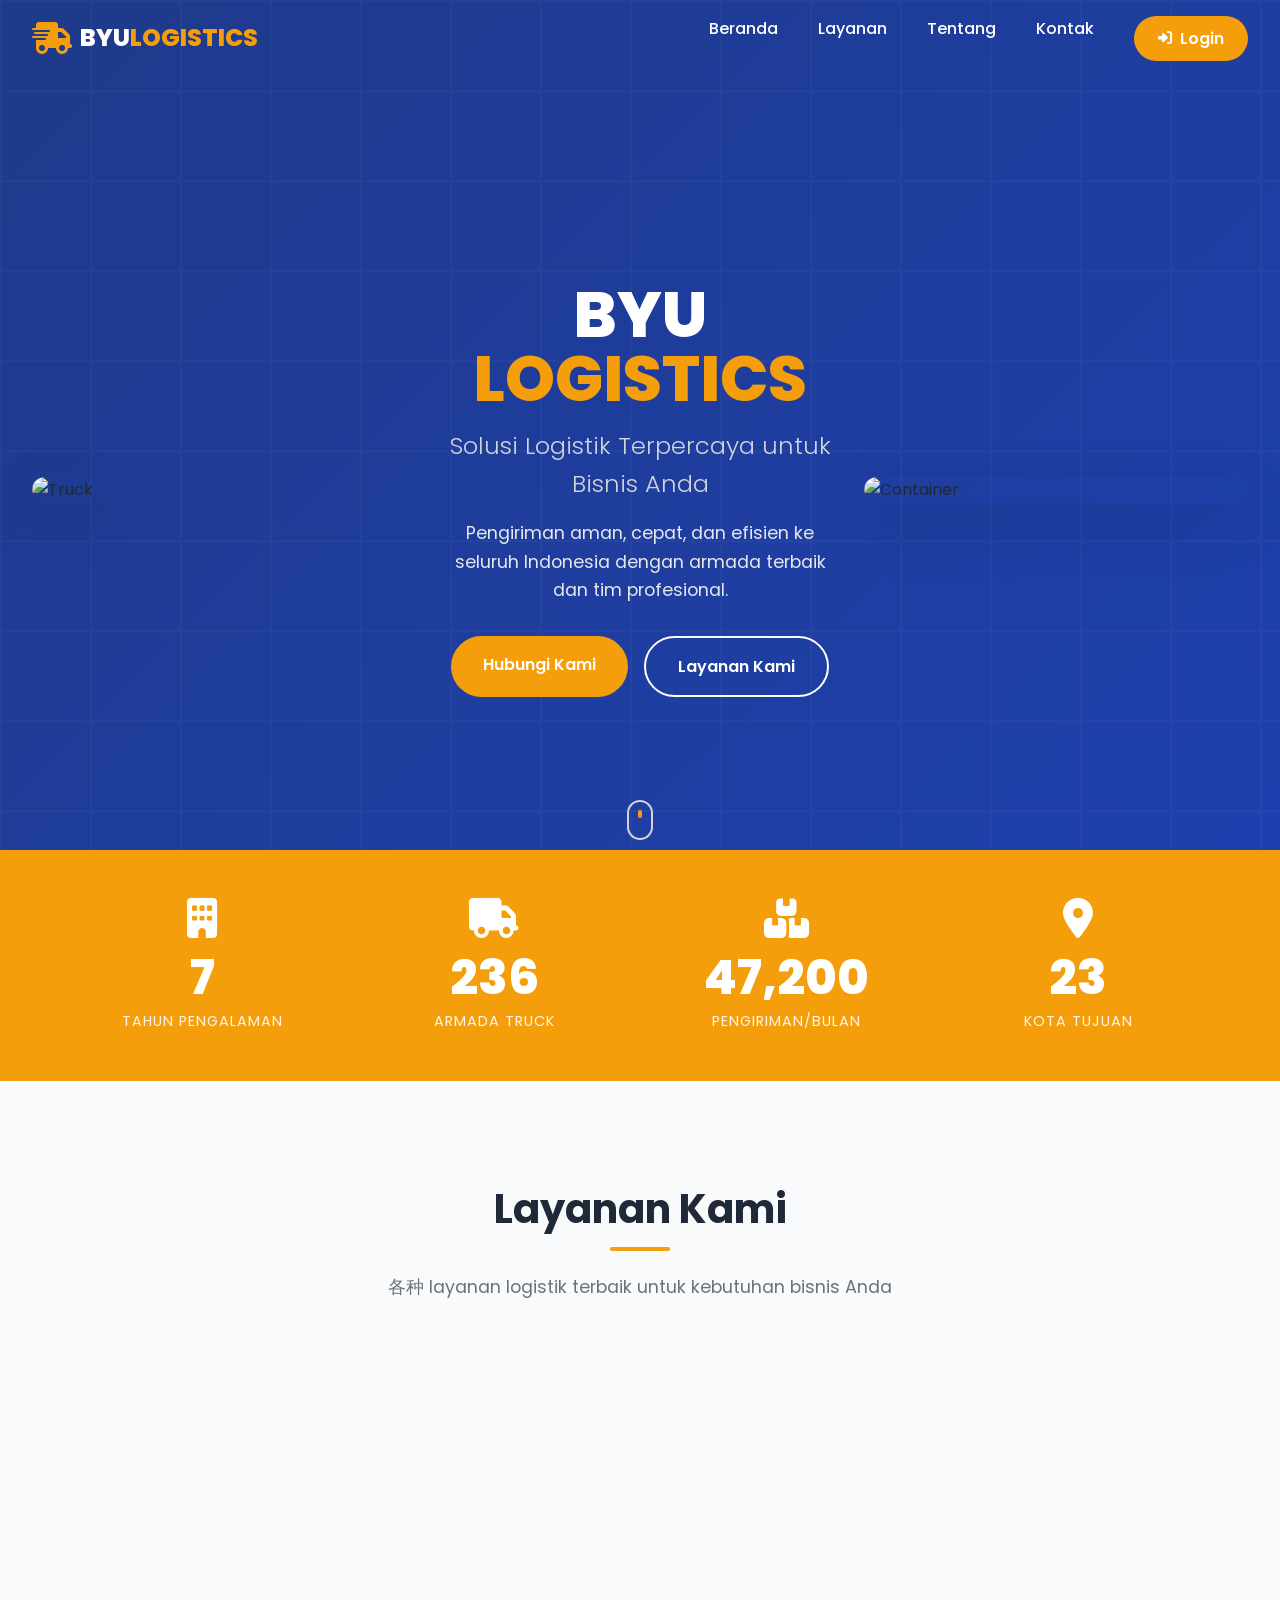
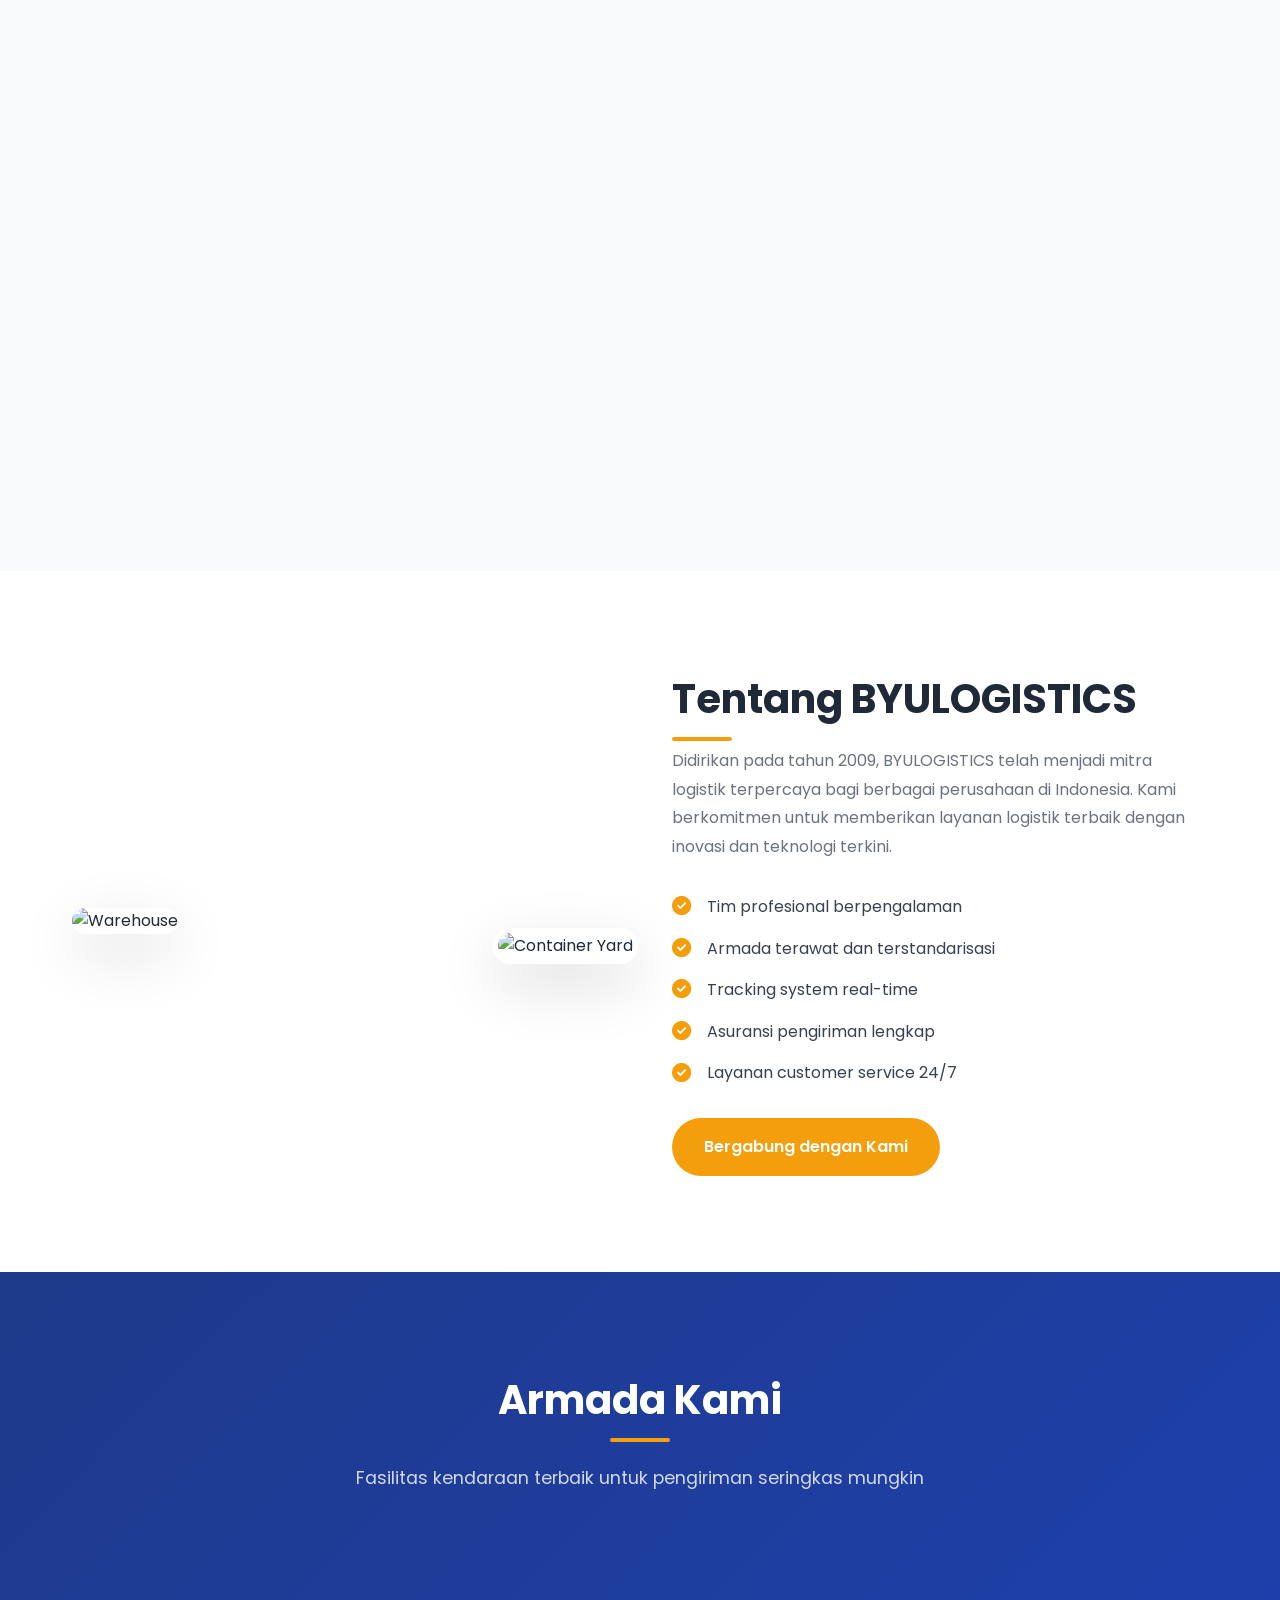
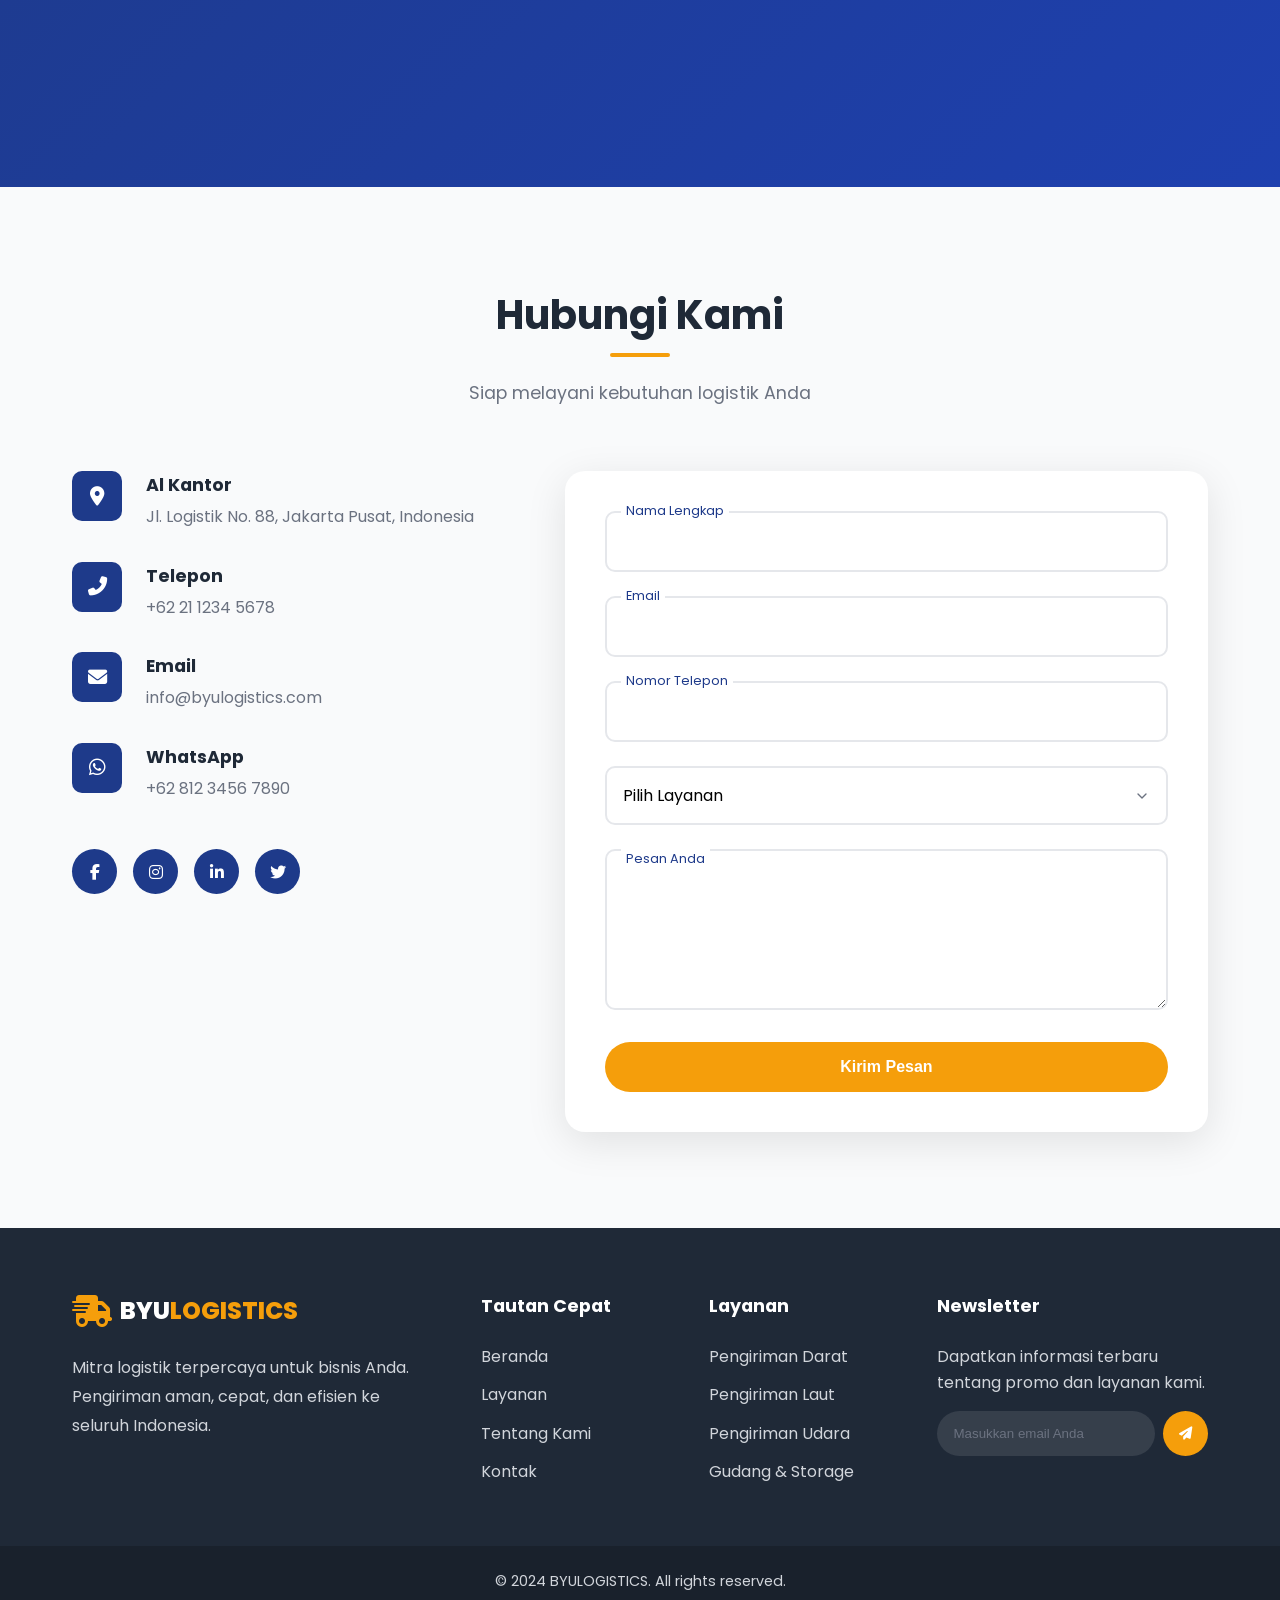
==== index.html @ 6fa0fb55 "Initial commit: BYULOGISTICS landing page" ====
<!DOCTYPE html>
<html lang="id">
<head>
    <meta charset="UTF-8">
    <meta name="viewport" content="width=device-width, initial-scale=1.0">
    <title>BYULOGISTICS - Solusi Logistik Terpercaya</title>
    <link rel="stylesheet" href="style.css">
    <link rel="preconnect" href="https://fonts.googleapis.com">
    <link rel="preconnect" href="https://fonts.gstatic.com" crossorigin>
    <link href="https://fonts.googleapis.com/css2?family=Poppins:wght@300;400;600;700;800&family=Roboto:wght@300;400;500;700&display=swap" rel="stylesheet">
    <link rel="stylesheet" href="https://cdnjs.cloudflare.com/ajax/libs/font-awesome/6.4.0/css/all.min.css">
</head>
<body>
    <!-- Navigation -->
    <nav class="navbar" id="navbar">
        <div class="nav-container">
            <a href="#" class="logo">
                <i class="fas fa-truck-fast"></i>
                <span>BYU<span class="logo-accent">LOGISTICS</span></span>
            </a>
            <ul class="nav-menu">
                <li><a href="#home" class="nav-link">Beranda</a></li>
                <li><a href="#services" class="nav-link">Layanan</a></li>
                <li><a href="#about" class="nav-link">Tentang</a></li>
                <li><a href="#contact" class="nav-link">Kontak</a></li>
                <li><a href="#" class="nav-link btn-login" id="loginBtn">
                    <i class="fas fa-sign-in-alt"></i> Login
                </a></li>
            </ul>
            <div class="nav-auth-mobile">
                <a href="#" class="btn-login-mobile" id="loginBtnMobile">
                    <i class="fas fa-sign-in-alt"></i> Login
                </a>
            </div>
            <div class="hamburger">
                <span class="bar"></span>
                <span class="bar"></span>
                <span class="bar"></span>
            </div>
        </div>
    </nav>

    <!-- Hero Section -->
    <section id="home" class="hero">
        <div class="hero-overlay"></div>
        <div class="hero-content">
            <div class="hero-truck">
                <img src="https://images.unsplash.com/photo-1601584115197-04ecc0da31d7?w=600&q=80" alt="Truck" class="truck-img">
            </div>
            <div class="hero-text">
                <h1 class="hero-title">
                    <span class="title-line">BYU</span><span class="title-accent">LOGISTICS</span>
                </h1>
                <p class="hero-tagline">Solusi Logistik Terpercaya untuk Bisnis Anda</p>
                <p class="hero-desc">Pengiriman aman, cepat, dan efisien ke seluruh Indonesia dengan armada terbaik dan tim profesional.</p>
                <div class="hero-buttons">
                    <a href="#contact" class="btn btn-primary">Hubungi Kami</a>
                    <a href="#services" class="btn btn-secondary">Layanan Kami</a>
                </div>
            </div>
            <div class="hero-container">
                <img src="https://images.unsplash.com/photo-1586528116311-ad8dd3c8310d?w=500&q=80" alt="Container" class="container-img">
            </div>
        </div>
        <div class="scroll-indicator">
            <div class="mouse">
                <div class="wheel"></div>
            </div>
            <p>Scroll untuk melihat lebih banyak</p>
        </div>
    </section>

    <!-- Stats Section -->
    <section class="stats">
        <div class="stats-container">
            <div class="stat-item">
                <i class="fas fa-building"></i>
                <div class="stat-number" data-target="15">0</div>
                <div class="stat-label">Tahun Pengalaman</div>
            </div>
            <div class="stat-item">
                <i class="fas fa-truck"></i>
                <div class="stat-number" data-target="500">0</div>
                <div class="stat-label">Armada Truck</div>
            </div>
            <div class="stat-item">
                <i class="fas fa-boxes-stacked"></i>
                <div class="stat-number" data-target="100000">0</div>
                <div class="stat-label">Pengiriman/Bulan</div>
            </div>
            <div class="stat-item">
                <i class="fas fa-map-marker-alt"></i>
                <div class="stat-number" data-target="50">0</div>
                <div class="stat-label">Kota Tujuan</div>
            </div>
        </div>
    </section>

    <!-- Services Section -->
    <section id="services" class="services">
        <div class="section-header">
            <h2 class="section-title">Layanan Kami</h2>
            <p class="section-subtitle">各种 layanan logistik terbaik untuk kebutuhan bisnis Anda</p>
        </div>
        <div class="services-grid">
            <div class="service-card">
                <div class="service-icon">
                    <i class="fas fa-truck"></i>
                </div>
                <h3>Pengiriman Darat</h3>
                <p>Layanan pengiriman via darat dengan armada truck terhandal ke seluruh Indonesia.</p>
                <div class="service-hover">
                    <a href="#contact">Pesan Sekarang</a>
                </div>
            </div>
            <div class="service-card">
                <div class="service-icon">
                    <i class="fas fa-ship"></i>
                </div>
                <h3>Pengiriman Laut</h3>
                <p>Export & import kontainer via jalur laut dengan tracking real-time.</p>
                <div class="service-hover">
                    <a href="#contact">Pesan Sekarang</a>
                </div>
            </div>
            <div class="service-card">
                <div class="service-icon">
                    <i class="fas fa-plane"></i>
                </div>
                <h3>Pengiriman Udara</h3>
                <p>Cargo udara cepat untuk paket urgent ke seluruh dunia.</p>
                <div class="service-hover">
                    <a href="#contact">Pesan Sekarang</a>
                </div>
            </div>
            <div class="service-card">
                <div class="service-icon">
                    <i class="fas fa-warehouse"></i>
                </div>
                <h3>Gudang & Storage</h3>
                <p>Penyimpanan aman dengan sistem manajemen inventaris modern.</p>
                <div class="service-hover">
                    <a href="#contact">Pesan Sekarang</a>
                </div>
            </div>
            <div class="service-card">
                <div class="service-icon">
                    <i class="fas fa-boxes-packing"></i>
                </div>
                <h3>Packing & Packaging</h3>
                <p>Layanan packing profesional untuk melindungi barang Anda.</p>
                <div class="service-hover">
                    <a href="#contact">Pesan Sekarang</a>
                </div>
            </div>
            <div class="service-card">
                <div class="service-icon">
                    <i class="fas fa-headset"></i>
                </div>
                <h3>Customer Support 24/7</h3>
                <p>Layanan pelanggan siap membantu Anda kapan saja.</p>
                <div class="service-hover">
                    <a href="#contact">Pesan Sekarang</a>
                </div>
            </div>
        </div>
    </section>

    <!-- About Section -->
    <section id="about" class="about">
        <div class="about-container">
            <div class="about-images">
                <div class="about-img-wrapper">
                    <img src="https://images.unsplash.com/photo-1553413077-190dd305871c?w=500&q=80" alt="Warehouse" class="about-img">
                    <div class="img-accent"></div>
                </div>
                <div class="about-img-wrapper second">
                    <img src="https://images.unsplash.com/photo-1578575437130-527eed3abbec?w=500&q=80" alt="Container Yard" class="about-img">
                </div>
            </div>
            <div class="about-content">
                <h2 class="section-title">Tentang BYULOGISTICS</h2>
                <p class="about-text">Didirikan pada tahun 2009, BYULOGISTICS telah menjadi mitra logistik terpercaya bagi berbagai perusahaan di Indonesia. Kami berkomitmen untuk memberikan layanan logistik terbaik dengan inovasi dan teknologi terkini.</p>
                <ul class="about-features">
                    <li><i class="fas fa-check-circle"></i> Tim profesional berpengalaman</li>
                    <li><i class="fas fa-check-circle"></i> Armada terawat dan terstandarisasi</li>
                    <li><i class="fas fa-check-circle"></i> Tracking system real-time</li>
                    <li><i class="fas fa-check-circle"></i> Asuransi pengiriman lengkap</li>
                    <li><i class="fas fa-check-circle"></i> Layanan customer service 24/7</li>
                </ul>
                <a href="#contact" class="btn btn-primary">Bergabung dengan Kami</a>
            </div>
        </div>
    </section>

    <!-- Fleet Showcase -->
    <section class="fleet">
        <div class="section-header">
            <h2 class="section-title">Armada Kami</h2>
            <p class="section-subtitle">Fasilitas kendaraan terbaik untuk pengiriman seringkas mungkin</p>
        </div>
        <div class="fleet-showcase">
            <div class="fleet-card">
                <img src="https://images.unsplash.com/photo-1601362840469-51e4d8d58785?w=400&q=80" alt="Pickup">
                <div class="fleet-info">
                    <h4>Pickup</h4>
                    <p>Kapasitas: 1-2 Ton</p>
                </div>
            </div>
            <div class="fleet-card">
                <img src="https://images.unsplash.com/photo-1591768793355-74d04bb6608f?w=400&q=80" alt="CD Truck">
                <div class="fleet-info">
                    <h4>CD Truck</h4>
                    <p>Kapasitas: 5-8 Ton</p>
                </div>
            </div>
            <div class="fleet-card">
                <img src="https://images.unsplash.com/photo-1619641805634-98e5c713e70d?w=400&q=80" alt="Fuso">
                <div class="fleet-info">
                    <h4>Fuso / Wingbox</h4>
                    <p>Kapasitas: 10-20 Ton</p>
                </div>
            </div>
            <div class="fleet-card">
                <img src="https://images.unsplash.com/photo-1580674285054-bed31e145f59?w=400&q=80" alt="Container">
                <div class="fleet-info">
                    <h4>Container 20ft/40ft</h4>Kapasitas:>
                    <p 20-30 Ton</p>
                </div>
            </div>
        </div>
    </section>

    <!-- Contact Section -->
    <section id="contact" class="contact">
        <div class="section-header">
            <h2 class="section-title">Hubungi Kami</h2>
            <p class="section-subtitle">Siap melayani kebutuhan logistik Anda</p>
        </div>
        <div class="contact-container">
            <div class="contact-info">
                <div class="contact-item">
                    <i class="fas fa-map-marker-alt"></i>
                    <div>
                        <h4>Al Kantor</h4>
                        <p>Jl. Logistik No. 88, Jakarta Pusat, Indonesia</p>
                    </div>
                </div>
                <div class="contact-item">
                    <i class="fas fa-phone-alt"></i>
                    <div>
                        <h4>Telepon</h4>
                        <p>+62 21 1234 5678</p>
                    </div>
                </div>
                <div class="contact-item">
                    <i class="fas fa-envelope"></i>
                    <div>
                        <h4>Email</h4>
                        <p>info@byulogistics.com</p>
                    </div>
                </div>
                <div class="contact-item">
                    <i class="fab fa-whatsapp"></i>
                    <div>
                        <h4>WhatsApp</h4>
                        <p>+62 812 3456 7890</p>
                    </div>
                </div>
                <div class="social-links">
                    <a href="#"><i class="fab fa-facebook-f"></i></a>
                    <a href="#"><i class="fab fa-instagram"></i></a>
                    <a href="#"><i class="fab fa-linkedin-in"></i></a>
                    <a href="#"><i class="fab fa-twitter"></i></a>
                </div>
            </div>
            <form class="contact-form" id="contactForm">
                <div class="form-group">
                    <input type="text" id="name" name="name" required>
                    <label for="name">Nama Lengkap</label>
                </div>
                <div class="form-group">
                    <input type="email" id="email" name="email" required>
                    <label for="email">Email</label>
                </div>
                <div class="form-group">
                    <input type="tel" id="phone" name="phone" required>
                    <label for="phone">Nomor Telepon</label>
                </div>
                <div class="form-group">
                    <select id="service" name="service" required>
                        <option value="">Pilih Layanan</option>
                        <option value="darat">Pengiriman Darat</option>
                        <option value="laut">Pengiriman Laut</option>
                        <option value="udara">Pengiriman Udara</option>
                        <option value="gudang">Gudang & Storage</option>
                        <option value="lainnya">Lainnya</option>
                    </select>
                </div>
                <div class="form-group">
                    <textarea id="message" name="message" rows="5" required></textarea>
                    <label for="message">Pesan Anda</label>
                </div>
                <button type="submit" class="btn btn-primary">Kirim Pesan</button>
            </form>
        </div>
    </section>

    <!-- Footer -->
    <footer class="footer">
        <div class="footer-container">
            <div class="footer-brand">
                <a href="#" class="logo">
                    <i class="fas fa-truck-fast"></i>
                    <span>BYU<span class="logo-accent">LOGISTICS</span></span>
                </a>
                <p>Mitra logistik terpercaya untuk bisnis Anda. Pengiriman aman, cepat, dan efisien ke seluruh Indonesia.</p>
            </div>
            <div class="footer-links">
                <h4>Tautan Cepat</h4>
                <ul>
                    <li><a href="#home">Beranda</a></li>
                    <li><a href="#services">Layanan</a></li>
                    <li><a href="#about">Tentang Kami</a></li>
                    <li><a href="#contact">Kontak</a></li>
                </ul>
            </div>
            <div class="footer-services">
                <h4>Layanan</h4>
                <ul>
                    <li><a href="#">Pengiriman Darat</a></li>
                    <li><a href="#">Pengiriman Laut</a></li>
                    <li><a href="#">Pengiriman Udara</a></li>
                    <li><a href="#">Gudang & Storage</a></li>
                </ul>
            </div>
            <div class="footer-newsletter">
                <h4>Newsletter</h4>
                <p>Dapatkan informasi terbaru tentang promo dan layanan kami.</p>
                <form class="newsletter-form">
                    <input type="email" placeholder="Masukkan email Anda">
                    <button type="submit"><i class="fas fa-paper-plane"></i></button>
                </form>
            </div>
        </div>
        <div class="footer-bottom">
            <p>&copy; 2024 BYULOGISTICS. All rights reserved.</p>
        </div>
    </footer>

    <!-- Login Modal -->
    <div class="login-modal" id="loginModal">
        <div class="login-overlay" id="loginOverlay"></div>
        <div class="login-container">
            <button class="login-close" id="loginClose">&times;</button>
            <div class="login-header">
                <i class="fas fa-truck-fast"></i>
                <h2>BYULOGISTICS</h2>
                <p>Masuk ke akun Anda</p>
            </div>
            <form class="login-form" id="loginForm">
                <div class="form-group">
                    <input type="email" id="loginEmail" required>
                    <label for="loginEmail">Email</label>
                </div>
                <div class="form-group">
                    <input type="password" id="loginPassword" required>
                    <label for="loginPassword">Password</label>
                </div>
                <div class="login-options">
                    <label class="remember-me">
                        <input type="checkbox" id="rememberMe">
                        <span>Ingat saya</span>
                    </label>
                    <a href="#" class="forgot-password">Lupa password?</a>
                </div>
                <button type="submit" class="btn btn-primary btn-login-submit">Masuk</button>
            </form>
            <div class="login-footer">
                <p>Belum punya akun? <a href="#contact">Daftar di sini</a></p>
            </div>
            <div class="login-social">
                <p>atau masuk dengan</p>
                <div class="social-buttons">
                    <a href="#" class="social-btn google">
                        <i class="fab fa-google"></i> Google
                    </a>
                    <a href="#" class="social-btn facebook">
                        <i class="fab fa-facebook-f"></i> Facebook
                    </a>
                </div>
            </div>
        </div>
    </div>

    <script src="script.js"></script>
</body>
</html>
---- style.css ----
/* ============================================
   BYULOGISTICS - Style CSS
   ============================================ */

/* CSS Variables */
:root {
    --primary-color: #1e3a8a;
    --primary-dark: #1e40af;
    --primary-light: #3b82f6;
    --secondary-color: #f59e0b;
    --secondary-dark: #d97706;
    --dark-color: #1f2937;
    --light-color: #f9fafb;
    --white: #ffffff;
    --gray-100: #f3f4f6;
    --gray-200: #e5e7eb;
    --gray-300: #d1d5db;
    --gray-500: #6b7280;
    --gray-700: #374151;
    --shadow: 0 10px 40px rgba(0, 0, 0, 0.1);
    --shadow-lg: 0 20px 60px rgba(0, 0, 0, 0.15);
    --transition: all 0.3s ease;
}

/* Reset & Base */
* {
    margin: 0;
    padding: 0;
    box-sizing: border-box;
}

html {
    scroll-behavior: smooth;
}

body {
    font-family: 'Poppins', sans-serif;
    color: var(--dark-color);
    line-height: 1.6;
    overflow-x: hidden;
}

a {
    text-decoration: none;
    color: inherit;
}

ul {
    list-style: none;
}

img {
    max-width: 100%;
    height: auto;
}

/* ============================================
   Navigation
   ============================================ */
.navbar {
    position: fixed;
    top: 0;
    left: 0;
    width: 100%;
    z-index: 1000;
    background: transparent;
    transition: var(--transition);
    padding: 1rem 0;
}

.navbar.scrolled {
    background: var(--white);
    box-shadow: var(--shadow);
    padding: 0.5rem 0;
}

.nav-container {
    max-width: 1400px;
    margin: 0 auto;
    padding: 0 2rem;
    display: flex;
    justify-content: space-between;
    align-items: center;
}

.logo {
    display: flex;
    align-items: center;
    gap: 0.5rem;
    font-size: 1.5rem;
    font-weight: 800;
    color: var(--white);
    transition: var(--transition);
}

.navbar.scrolled .logo {
    color: var(--primary-color);
}

.logo i {
    font-size: 2rem;
    color: var(--secondary-color);
}

.logo-accent {
    color: var(--secondary-color);
}

.nav-menu {
    display: flex;
    gap: 2.5rem;
}

.nav-link {
    font-weight: 500;
    color: var(--white);
    position: relative;
    transition: var(--transition);
}

.navbar.scrolled .nav-link {
    color: var(--dark-color);
}

.nav-link::after {
    content: '';
    position: absolute;
    bottom: -5px;
    left: 0;
    width: 0;
    height: 2px;
    background: var(--secondary-color);
    transition: var(--transition);
}

.nav-link:hover::after {
    width: 100%;
}

.hamburger {
    display: none;
    cursor: pointer;
}

.bar {
    display: block;
    width: 25px;
    height: 3px;
    margin: 5px auto;
    background: var(--white);
    transition: var(--transition);
    border-radius: 2px;
}

.navbar.scrolled .bar {
    background: var(--dark-color);
}

/* ============================================
   Hero Section
   ============================================ */
.hero {
    min-height: 100vh;
    background: linear-gradient(135deg, var(--primary-color) 0%, var(--primary-dark) 100%);
    position: relative;
    display: flex;
    align-items: center;
    overflow: hidden;
    padding-top: 80px;
}

.hero-overlay {
    position: absolute;
    top: 0;
    left: 0;
    width: 100%;
    height: 100%;
    background: url('data:image/svg+xml,<svg xmlns="http://www.w3.org/2000/svg" viewBox="0 0 100 100"><defs><pattern id="grid" width="10" height="10" patternUnits="userSpaceOnUse"><path d="M 10 0 L 0 0 0 10" fill="none" stroke="rgba(255,255,255,0.05)" stroke-width="0.5"/></pattern></defs><rect width="100" height="100" fill="url(%23grid)"/></svg>');
    opacity: 0.5;
}

.hero-content {
    max-width: 1400px;
    margin: 0 auto;
    padding: 0 2rem;
    display: grid;
    grid-template-columns: 1fr 1fr 1fr;
    gap: 2rem;
    align-items: center;
    position: relative;
    z-index: 1;
}

.hero-truck {
    position: relative;
    animation: slideInLeft 1s ease-out;
}

.truck-img {
    width: 100%;
    max-width: 450px;
    border-radius: 20px;
    box-shadow: var(--shadow-lg);
    transform: rotate(-5deg);
    transition: var(--transition);
}

.truck-img:hover {
    transform: rotate(0deg) scale(1.05);
}

.hero-text {
    text-align: center;
    animation: fadeInUp 1s ease-out 0.3s both;
}

.hero-title {
    font-size: 4rem;
    font-weight: 800;
    line-height: 1;
    margin-bottom: 1rem;
}

.title-line {
    color: var(--white);
}

.title-accent {
    color: var(--secondary-color);
    display: block;
}

.hero-tagline {
    font-size: 1.5rem;
    color: var(--gray-300);
    margin-bottom: 1rem;
    font-weight: 300;
}

.hero-desc {
    color: var(--gray-200);
    margin-bottom: 2rem;
    font-size: 1.1rem;
    max-width: 500px;
    margin-left: auto;
    margin-right: auto;
}

.hero-buttons {
    display: flex;
    gap: 1rem;
    justify-content: center;
    flex-wrap: wrap;
}

.btn {
    display: inline-block;
    padding: 1rem 2rem;
    border-radius: 50px;
    font-weight: 600;
    font-size: 1rem;
    transition: var(--transition);
    cursor: pointer;
    border: none;
}

.btn-primary {
    background: var(--secondary-color);
    color: var(--white);
}

.btn-primary:hover {
    background: var(--secondary-dark);
    transform: translateY(-3px);
    box-shadow: 0 10px 30px rgba(245, 158, 11, 0.3);
}

.btn-secondary {
    background: transparent;
    color: var(--white);
    border: 2px solid var(--white);
}

.btn-secondary:hover {
    background: var(--white);
    color: var(--primary-color);
    transform: translateY(-3px);
}

.hero-container {
    display: flex;
    justify-content: flex-end;
    animation: slideInRight 1s ease-out 0.5s both;
}

.container-img {
    width: 100%;
    max-width: 400px;
    border-radius: 20px;
    box-shadow: var(--shadow-lg);
    transform: rotate(5deg);
    transition: var(--transition);
}

.container-img:hover {
    transform: rotate(0deg) scale(1.05);
}

/* Scroll Indicator */
.scroll-indicator {
    position: absolute;
    bottom: 30px;
    left: 50%;
    transform: translateX(-50%);
    text-align: center;
    color: var(--gray-300);
    animation: bounce 2s infinite;
}

.mouse {
    width: 26px;
    height: 40px;
    border: 2px solid var(--gray-300);
    border-radius: 20px;
    margin: 0 auto 10px;
    position: relative;
}

.wheel {
    width: 4px;
    height: 8px;
    background: var(--secondary-color);
    border-radius: 2px;
    position: absolute;
    top: 8px;
    left: 50%;
    transform: translateX(-50%);
    animation: scrollWheel 1.5s infinite;
}

.scroll-indicator p {
    font-size: 0.8rem;
    letter-spacing: 2px;
    text-transform: uppercase;
}

/* ============================================
   Stats Section
   ============================================ */
.stats {
    background: var(--secondary-color);
    padding: 3rem 0;
    position: relative;
    z-index: 10;
    margin-top: -50px;
}

.stats-container {
    max-width: 1200px;
    margin: 0 auto;
    padding: 0 2rem;
    display: grid;
    grid-template-columns: repeat(4, 1fr);
    gap: 2rem;
}

.stat-item {
    text-align: center;
    color: var(--white);
}

.stat-item i {
    font-size: 2.5rem;
    margin-bottom: 1rem;
}

.stat-number {
    font-size: 3rem;
    font-weight: 800;
    line-height: 1;
    margin-bottom: 0.5rem;
}

.stat-label {
    font-size: 0.9rem;
    text-transform: uppercase;
    letter-spacing: 1px;
    opacity: 0.9;
}

/* ============================================
   Services Section
   ============================================ */
.services {
    padding: 6rem 0;
    background: var(--light-color);
}

.section-header {
    text-align: center;
    margin-bottom: 4rem;
}

.section-title {
    font-size: 2.5rem;
    font-weight: 700;
    color: var(--dark-color);
    margin-bottom: 1rem;
    position: relative;
    display: inline-block;
}

.section-title::after {
    content: '';
    position: absolute;
    bottom: -10px;
    left: 50%;
    transform: translateX(-50%);
    width: 60px;
    height: 4px;
    background: var(--secondary-color);
    border-radius: 2px;
}

.section-subtitle {
    color: var(--gray-500);
    font-size: 1.1rem;
    margin-top: 1rem;
}

.services-grid {
    max-width: 1200px;
    margin: 0 auto;
    padding: 0 2rem;
    display: grid;
    grid-template-columns: repeat(3, 1fr);
    gap: 2rem;
}

.service-card {
    background: var(--white);
    padding: 2.5rem;
    border-radius: 20px;
    box-shadow: var(--shadow);
    text-align: center;
    position: relative;
    overflow: hidden;
    transition: var(--transition);
}

.service-card:hover {
    transform: translateY(-10px);
    box-shadow: var(--shadow-lg);
}

.service-icon {
    width: 80px;
    height: 80px;
    background: linear-gradient(135deg, var(--primary-color), var(--primary-light));
    border-radius: 50%;
    display: flex;
    align-items: center;
    justify-content: center;
    margin: 0 auto 1.5rem;
    transition: var(--transition);
}

.service-card:hover .service-icon {
    background: var(--secondary-color);
    transform: scale(1.1);
}

.service-icon i {
    font-size: 2rem;
    color: var(--white);
}

.service-card h3 {
    font-size: 1.3rem;
    margin-bottom: 1rem;
    color: var(--dark-color);
}

.service-card p {
    color: var(--gray-500);
    margin-bottom: 1.5rem;
    line-height: 1.7;
}

.service-hover {
    position: absolute;
    bottom: -60px;
    left: 0;
    width: 100%;
    padding: 1rem;
    background: var(--primary-color);
    transition: var(--transition);
}

.service-card:hover .service-hover {
    bottom: 0;
}

.service-hover a {
    color: var(--white);
    font-weight: 600;
    display: block;
}

/* ============================================
   About Section
   ============================================ */
.about {
    padding: 6rem 0;
    background: var(--white);
}

.about-container {
    max-width: 1200px;
    margin: 0 auto;
    padding: 0 2rem;
    display: grid;
    grid-template-columns: 1fr 1fr;
    gap: 4rem;
    align-items: center;
}

.about-images {
    position: relative;
}

.about-img-wrapper {
    position: relative;
    display: inline-block;
}

.about-img {
    width: 100%;
    max-width: 450px;
    border-radius: 20px;
    box-shadow: var(--shadow-lg);
}

.about-img-wrapper.second {
    position: absolute;
    bottom: -30px;
    right: -30px;
    z-index: 1;
}

.about-img-wrapper.second .about-img {
    max-width: 300px;
    border: 5px solid var(--white);
}

.img-accent {
    position: absolute;
    top: 20px;
    left: 20px;
    width: 100%;
    height: 100%;
    border: 3px solid var(--secondary-color);
    border-radius: 20px;
    z-index: -1;
}

.about-content .section-title {
    text-align: left;
}

.about-content .section-title::after {
    left: 0;
    transform: none;
}

.about-text {
    color: var(--gray-500);
    margin-bottom: 2rem;
    line-height: 1.8;
}

.about-features {
    margin-bottom: 2rem;
}

.about-features li {
    display: flex;
    align-items: center;
    gap: 1rem;
    margin-bottom: 1rem;
    color: var(--gray-700);
}

.about-features li i {
    color: var(--secondary-color);
    font-size: 1.2rem;
}

/* ============================================
   Fleet Section
   ============================================ */
.fleet {
    padding: 6rem 0;
    background: linear-gradient(135deg, var(--primary-color), var(--primary-dark));
}

.fleet .section-title,
.fleet .section-subtitle {
    color: var(--white);
}

.fleet .section-subtitle {
    opacity: 0.8;
}

.fleet-showcase {
    max-width: 1200px;
    margin: 0 auto;
    padding: 0 2rem;
    display: grid;
    grid-template-columns: repeat(4, 1fr);
    gap: 2rem;
}

.fleet-card {
    background: var(--white);
    border-radius: 15px;
    overflow: hidden;
    box-shadow: var(--shadow);
    transition: var(--transition);
}

.fleet-card:hover {
    transform: translateY(-10px);
    box-shadow: var(--shadow-lg);
}

.fleet-card img {
    width: 100%;
    height: 200px;
    object-fit: cover;
}

.fleet-info {
    padding: 1.5rem;
    text-align: center;
}

.fleet-info h4 {
    font-size: 1.1rem;
    margin-bottom: 0.5rem;
    color: var(--dark-color);
}

.fleet-info p {
    color: var(--gray-500);
    font-size: 0.9rem;
}

/* ============================================
   Contact Section
   ============================================ */
.contact {
    padding: 6rem 0;
    background: var(--light-color);
}

.contact-container {
    max-width: 1200px;
    margin: 0 auto;
    padding: 0 2rem;
    display: grid;
    grid-template-columns: 1fr 1.5fr;
    gap: 4rem;
}

.contact-info {
    display: flex;
    flex-direction: column;
    gap: 2rem;
}

.contact-item {
    display: flex;
    gap: 1.5rem;
    align-items: flex-start;
}

.contact-item i {
    width: 50px;
    height: 50px;
    background: var(--primary-color);
    color: var(--white);
    display: flex;
    align-items: center;
    justify-content: center;
    border-radius: 10px;
    font-size: 1.2rem;
    flex-shrink: 0;
}

.contact-item h4 {
    font-size: 1.1rem;
    margin-bottom: 0.3rem;
    color: var(--dark-color);
}

.contact-item p {
    color: var(--gray-500);
}

.social-links {
    display: flex;
    gap: 1rem;
    margin-top: 1rem;
}

.social-links a {
    width: 45px;
    height: 45px;
    background: var(--primary-color);
    color: var(--white);
    display: flex;
    align-items: center;
    justify-content: center;
    border-radius: 50%;
    transition: var(--transition);
}

.social-links a:hover {
    background: var(--secondary-color);
    transform: translateY(-3px);
}

.contact-form {
    background: var(--white);
    padding: 2.5rem;
    border-radius: 20px;
    box-shadow: var(--shadow);
}

.form-group {
    position: relative;
    margin-bottom: 1.5rem;
}

.form-group input,
.form-group textarea,
.form-group select {
    width: 100%;
    padding: 1rem;
    border: 2px solid var(--gray-200);
    border-radius: 10px;
    font-family: inherit;
    font-size: 1rem;
    transition: var(--transition);
    background: var(--white);
}

.form-group input:focus,
.form-group textarea:focus,
.form-group select:focus {
    outline: none;
    border-color: var(--primary-color);
}

.form-group label {
    position: absolute;
    left: 1rem;
    top: 50%;
    transform: translateY(-50%);
    color: var(--gray-500);
    pointer-events: none;
    transition: var(--transition);
    background: var(--white);
    padding: 0 5px;
}

.form-group textarea ~ label {
    top: 1rem;
    transform: none;
}

.form-group input:focus ~ label,
.form-group input:not(:placeholder-shown) ~ label,
.form-group textarea:focus ~ label,
.form-group textarea:not(:placeholder-shown) ~ label {
    top: 0;
    font-size: 0.8rem;
    color: var(--primary-color);
}

.form-group select {
    cursor: pointer;
    appearance: none;
    background-image: url("data:image/svg+xml,%3Csvg xmlns='http://www.w3.org/2000/svg' width='24' height='24' viewBox='0 0 24 24' fill='none' stroke='%236b7280' stroke-width='2' stroke-linecap='round' stroke-linejoin='round'%3E%3Cpolyline points='6 9 12 15 18 9'%3E%3C/polyline%3E%3C/svg%3E");
    background-repeat: no-repeat;
    background-position: right 1rem center;
    background-size: 1rem;
}

.contact-form .btn {
    width: 100%;
}

/* ============================================
   Footer
   ============================================ */
.footer {
    background: var(--dark-color);
    color: var(--gray-300);
    padding-top: 4rem;
}

.footer-container {
    max-width: 1200px;
    margin: 0 auto;
    padding: 0 2rem;
    display: grid;
    grid-template-columns: 2fr 1fr 1fr 1.5fr;
    gap: 3rem;
    padding-bottom: 3rem;
}

.footer-brand .logo {
    margin-bottom: 1.5rem;
}

.footer-brand p {
    line-height: 1.8;
}

.footer-links h4,
.footer-services h4,
.footer-newsletter h4 {
    color: var(--white);
    font-size: 1.1rem;
    margin-bottom: 1.5rem;
}

.footer-links ul li,
.footer-services ul li {
    margin-bottom: 0.8rem;
}

.footer-links a,
.footer-services a {
    transition: var(--transition);
}

.footer-links a:hover,
.footer-services a:hover {
    color: var(--secondary-color);
}

.footer-newsletter p {
    margin-bottom: 1rem;
}

.newsletter-form {
    display: flex;
    gap: 0.5rem;
}

.newsletter-form input {
    flex: 1;
    padding: 0.8rem 1rem;
    border: none;
    border-radius: 50px;
    background: rgba(255, 255, 255, 0.1);
    color: var(--white);
}

.newsletter-form input::placeholder {
    color: var(--gray-500);
}

.newsletter-form button {
    width: 45px;
    height: 45px;
    background: var(--secondary-color);
    color: var(--white);
    border: none;
    border-radius: 50%;
    cursor: pointer;
    transition: var(--transition);
}

.newsletter-form button:hover {
    background: var(--secondary-dark);
}

.footer-bottom {
    background: rgba(0, 0, 0, 0.2);
    padding: 1.5rem 0;
    text-align: center;
}

.footer-bottom p {
    font-size: 0.9rem;
}

/* ============================================
   Animations
   ============================================ */
@keyframes slideInLeft {
    from {
        opacity: 0;
        transform: translateX(-50px);
    }
    to {
        opacity: 1;
        transform: translateX(0);
    }
}

@keyframes slideInRight {
    from {
        opacity: 0;
        transform: translateX(50px);
    }
    to {
        opacity: 1;
        transform: translateX(0);
    }
}

@keyframes fadeInUp {
    from {
        opacity: 0;
        transform: translateY(30px);
    }
    to {
        opacity: 1;
        transform: translateY(0);
    }
}

@keyframes bounce {
    0%, 20%, 50%, 80%, 100% {
        transform: translateX(-50%) translateY(0);
    }
    40% {
        transform: translateX(-50%) translateY(-10px);
    }
    60% {
        transform: translateX(-50%) translateY(-5px);
    }
}

@keyframes scrollWheel {
    0% {
        opacity: 1;
        top: 8px;
    }
    100% {
        opacity: 0;
        top: 20px;
    }
}

/* Scroll Animation Classes */
.reveal {
    opacity: 0;
    transform: translateY(50px);
    transition: all 0.8s ease;
}

.reveal.active {
    opacity: 1;
    transform: translateY(0);
}

/* ============================================
   Responsive Design
   ============================================ */
@media (max-width: 1200px) {
    .hero-content {
        grid-template-columns: 1fr 1fr;
        text-align: center;
    }
    
    .hero-container {
        display: none;
    }
    
    .hero-text {
        order: -1;
    }
    
    .services-grid {
        grid-template-columns: repeat(2, 1fr);
    }
    
    .fleet-showcase {
        grid-template-columns: repeat(2, 1fr);
    }
    
    .footer-container {
        grid-template-columns: repeat(2, 1fr);
    }
}

@media (max-width: 992px) {
    .about-container {
        grid-template-columns: 1fr;
    }
    
    .about-images {
        text-align: center;
    }
    
    .contact-container {
        grid-template-columns: 1fr;
    }
}

@media (max-width: 768px) {
    .hamburger {
        display: block;
        z-index: 1001;
    }
    
    .hamburger.active .bar:nth-child(2) {
        opacity: 0;
    }
    
    .hamburger.active .bar:nth-child(1) {
        transform: translateY(8px) rotate(45deg);
    }
    
    .hamburger.active .bar:nth-child(3) {
        transform: translateY(-8px) rotate(-45deg);
    }
    
    .nav-menu {
        position: fixed;
        top: 0;
        right: -100%;
        width: 70%;
        height: 100vh;
        background: var(--white);
        flex-direction: column;
        justify-content: center;
        align-items: center;
        transition: var(--transition);
        box-shadow: -5px 0 30px rgba(0, 0, 0, 0.1);
    }
    
    .nav-menu.active {
        right: 0;
    }
    
    .nav-menu .nav-link {
        color: var(--dark-color);
        font-size: 1.5rem;
    }
    
    .hero-title {
        font-size: 2.5rem;
    }
    
    .hero-tagline {
        font-size: 1.2rem;
    }
    
    .stats-container {
        grid-template-columns: repeat(2, 1fr);
    }
    
    .services-grid {
        grid-template-columns: 1fr;
    }
    
    .fleet-showcase {
        grid-template-columns: 1fr;
    }
    
    .footer-container {
        grid-template-columns: 1fr;
        text-align: center;
    }
}

@media (max-width: 480px) {
    .hero-title {
        font-size: 2rem;
    }
    
    .section-title {
        font-size: 1.8rem;
    }
    
    .stat-number {
        font-size: 2rem;
    }
    
    .btn {
        padding: 0.8rem 1.5rem;
    }
}

/* ============================================
   Login Button
   ============================================ */
.btn-login {
    background: var(--secondary-color);
    color: var(--white) !important;
    padding: 0.6rem 1.5rem;
    border-radius: 50px;
    font-weight: 600;
    transition: var(--transition);
    display: flex;
    align-items: center;
    gap: 0.5rem;
}

.btn-login:hover {
    background: var(--secondary-dark);
    transform: translateY(-2px);
    box-shadow: 0 5px 20px rgba(245, 158, 11, 0.4);
}

.btn-login i {
    font-size: 0.9rem;
}

.nav-auth-mobile {
    display: none;
}

.btn-login-mobile {
    display: none;
}

/* ============================================
   Login Modal
   ============================================ */
.login-modal {
    position: fixed;
    top: 0;
    left: 0;
    width: 100%;
    height: 100%;
    z-index: 10000;
    display: none;
    justify-content: center;
    align-items: center;
}

.login-modal.active {
    display: flex;
}

.login-overlay {
    position: absolute;
    top: 0;
    left: 0;
    width: 100%;
    height: 100%;
    background: rgba(0, 0, 0, 0.6);
    backdrop-filter: blur(5px);
}

.login-container {
    position: relative;
    background: var(--white);
    padding: 3rem;
    border-radius: 20px;
    box-shadow: var(--shadow-lg);
    max-width: 450px;
    width: 90%;
    animation: modalSlideIn 0.3s ease;
    max-height: 90vh;
    overflow-y: auto;
}

@keyframes modalSlideIn {
    from {
        opacity: 0;
        transform: translateY(-50px);
    }
    to {
        opacity: 1;
        transform: translateY(0);
    }
}

.login-close {
    position: absolute;
    top: 15px;
    right: 20px;
    background: none;
    border: none;
    font-size: 2rem;
    color: var(--gray-500);
    cursor: pointer;
    transition: var(--transition);
    line-height: 1;
}

.login-close:hover {
    color: var(--dark-color);
}

.login-header {
    text-align: center;
    margin-bottom: 2rem;
}

.login-header i {
    font-size: 3rem;
    color: var(--secondary-color);
    margin-bottom: 1rem;
}

.login-header h2 {
    font-size: 1.8rem;
    color: var(--primary-color);
    margin-bottom: 0.5rem;
}

.login-header p {
    color: var(--gray-500);
}

.login-form {
    margin-bottom: 1.5rem;
}

.login-form .form-group {
    margin-bottom: 1.2rem;
}

.login-form .btn-login-submit {
    width: 100%;
    margin-top: 1rem;
    padding: 1rem;
    font-size: 1.1rem;
}

.login-options {
    display: flex;
    justify-content: space-between;
    align-items: center;
    margin-bottom: 1rem;
}

.remember-me {
    display: flex;
    align-items: center;
    gap: 0.5rem;
    cursor: pointer;
    color: var(--gray-500);
    font-size: 0.9rem;
}

.remember-me input {
    width: 18px;
    height: 18px;
    accent-color: var(--primary-color);
}

.forgot-password {
    color: var(--primary-color);
    font-size: 0.9rem;
    font-weight: 500;
    transition: var(--transition);
}

.forgot-password:hover {
    color: var(--secondary-color);
}

.login-footer {
    text-align: center;
    margin-bottom: 1.5rem;
    padding-top: 1rem;
    border-top: 1px solid var(--gray-200);
}

.login-footer p {
    color: var(--gray-500);
    font-size: 0.9rem;
}

.login-footer a {
    color: var(--primary-color);
    font-weight: 600;
}

.login-footer a:hover {
    color: var(--secondary-color);
}

.login-social {
    text-align: center;
}

.login-social p {
    color: var(--gray-500);
    font-size: 0.9rem;
    margin-bottom: 1rem;
    position: relative;
}

.login-social p::before,
.login-social p::after {
    content: '';
    position: absolute;
    top: 50%;
    width: 30%;
    height: 1px;
    background: var(--gray-200);
}

.login-social p::before {
    left: 0;
}

.login-social p::after {
    right: 0;
}

.social-buttons {
    display: flex;
    gap: 1rem;
}

.social-btn {
    flex: 1;
    padding: 0.8rem;
    border-radius: 10px;
    text-align: center;
    font-weight: 500;
    transition: var(--transition);
    display: flex;
    align-items: center;
    justify-content: center;
    gap: 0.5rem;
}

.social-btn.google {
    background: var(--white);
    border: 2px solid var(--gray-200);
    color: var(--dark-color);
}

.social-btn.google:hover {
    border-color: #db4437;
    color: #db4437;
}

.social-btn.facebook {
    background: #1877f2;
    border: 2px solid #1877f2;
    color: var(--white);
}

.social-btn.facebook:hover {
    background: #166fe5;
    border-color: #166fe5;
}

/* Responsive Login Modal */
@media (max-width: 768px) {
    .nav-auth-mobile {
        display: block;
        margin-right: 3.5rem;
    }
    
    .btn-login-mobile {
        display: flex;
        align-items: center;
        gap: 0.5rem;
        background: var(--secondary-color);
        color: var(--white);
        padding: 0.6rem 1.2rem;
        border-radius: 50px;
        font-weight: 600;
        font-size: 0.9rem;
    }
    
    .login-container {
        padding: 2rem;
    }
    
    .login-header h2 {
        font-size: 1.5rem;
    }
    
    .social-buttons {
        flex-direction: column;
    }
}
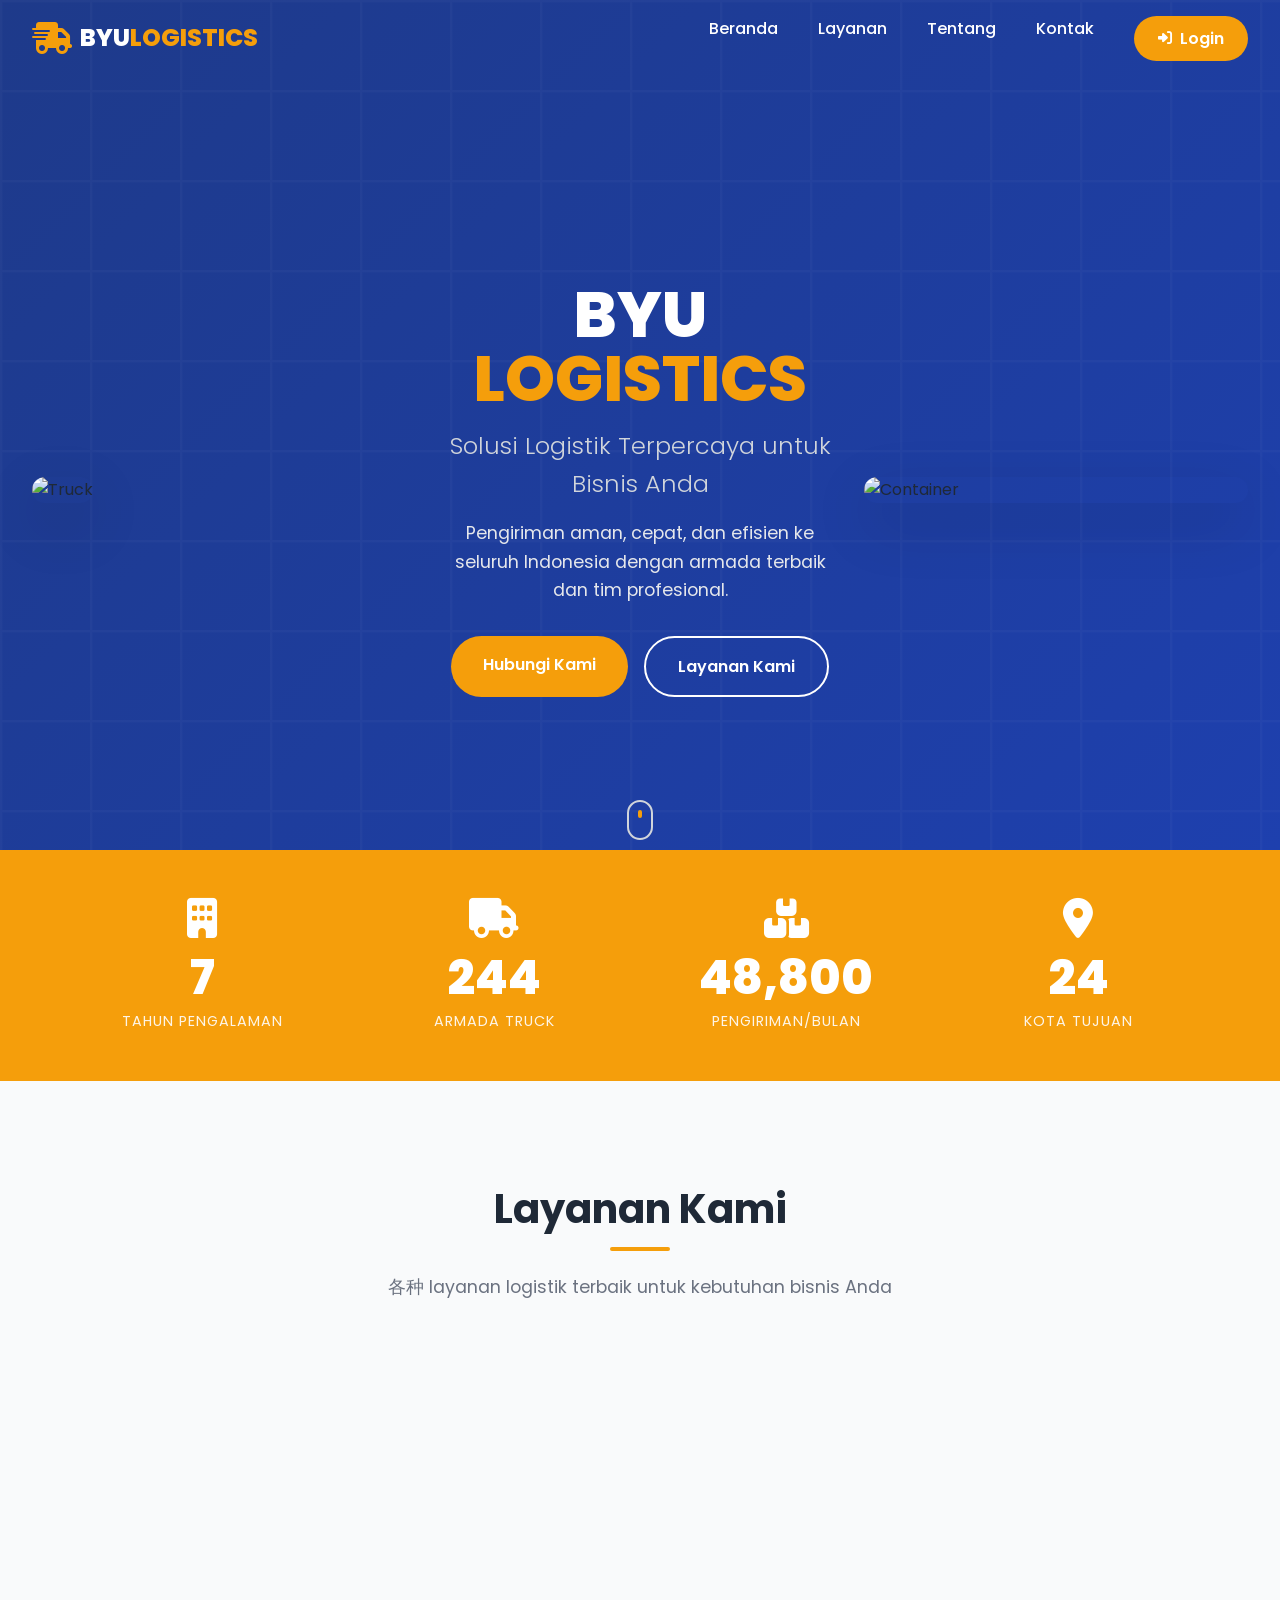
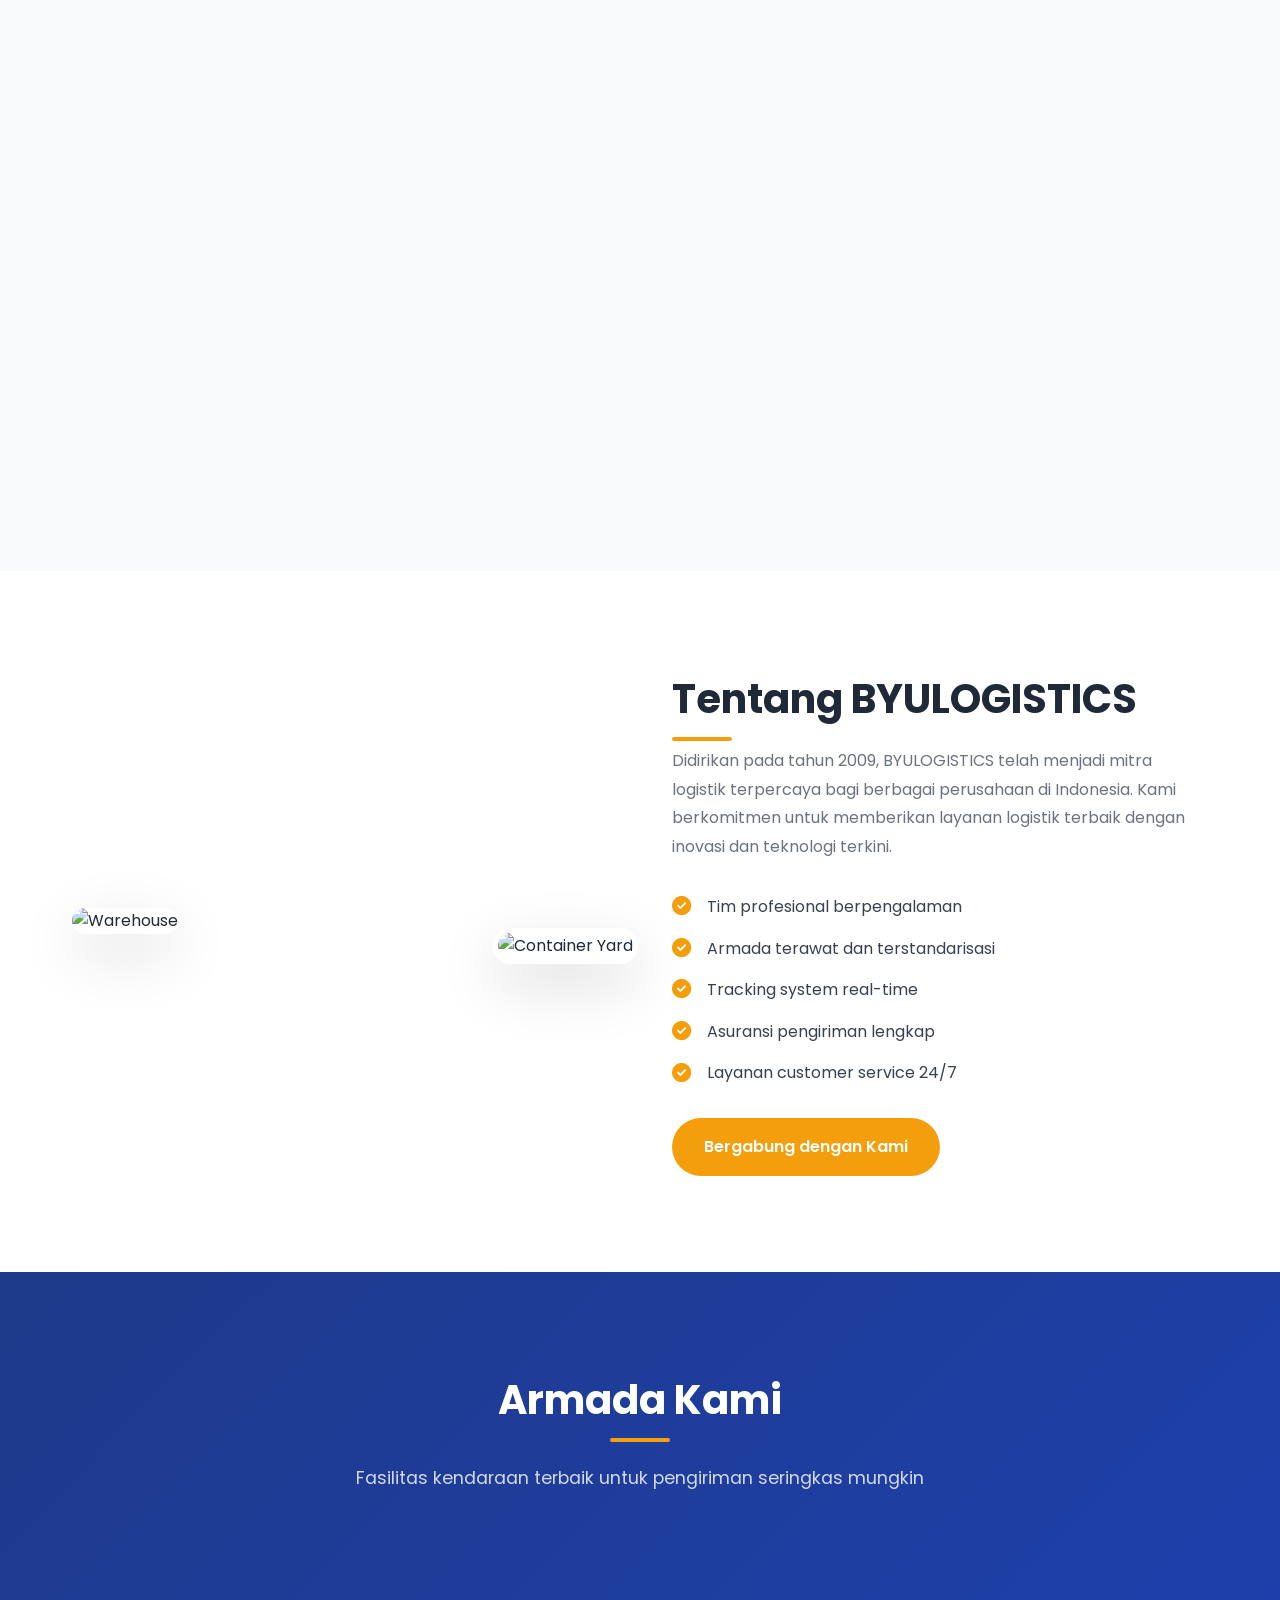
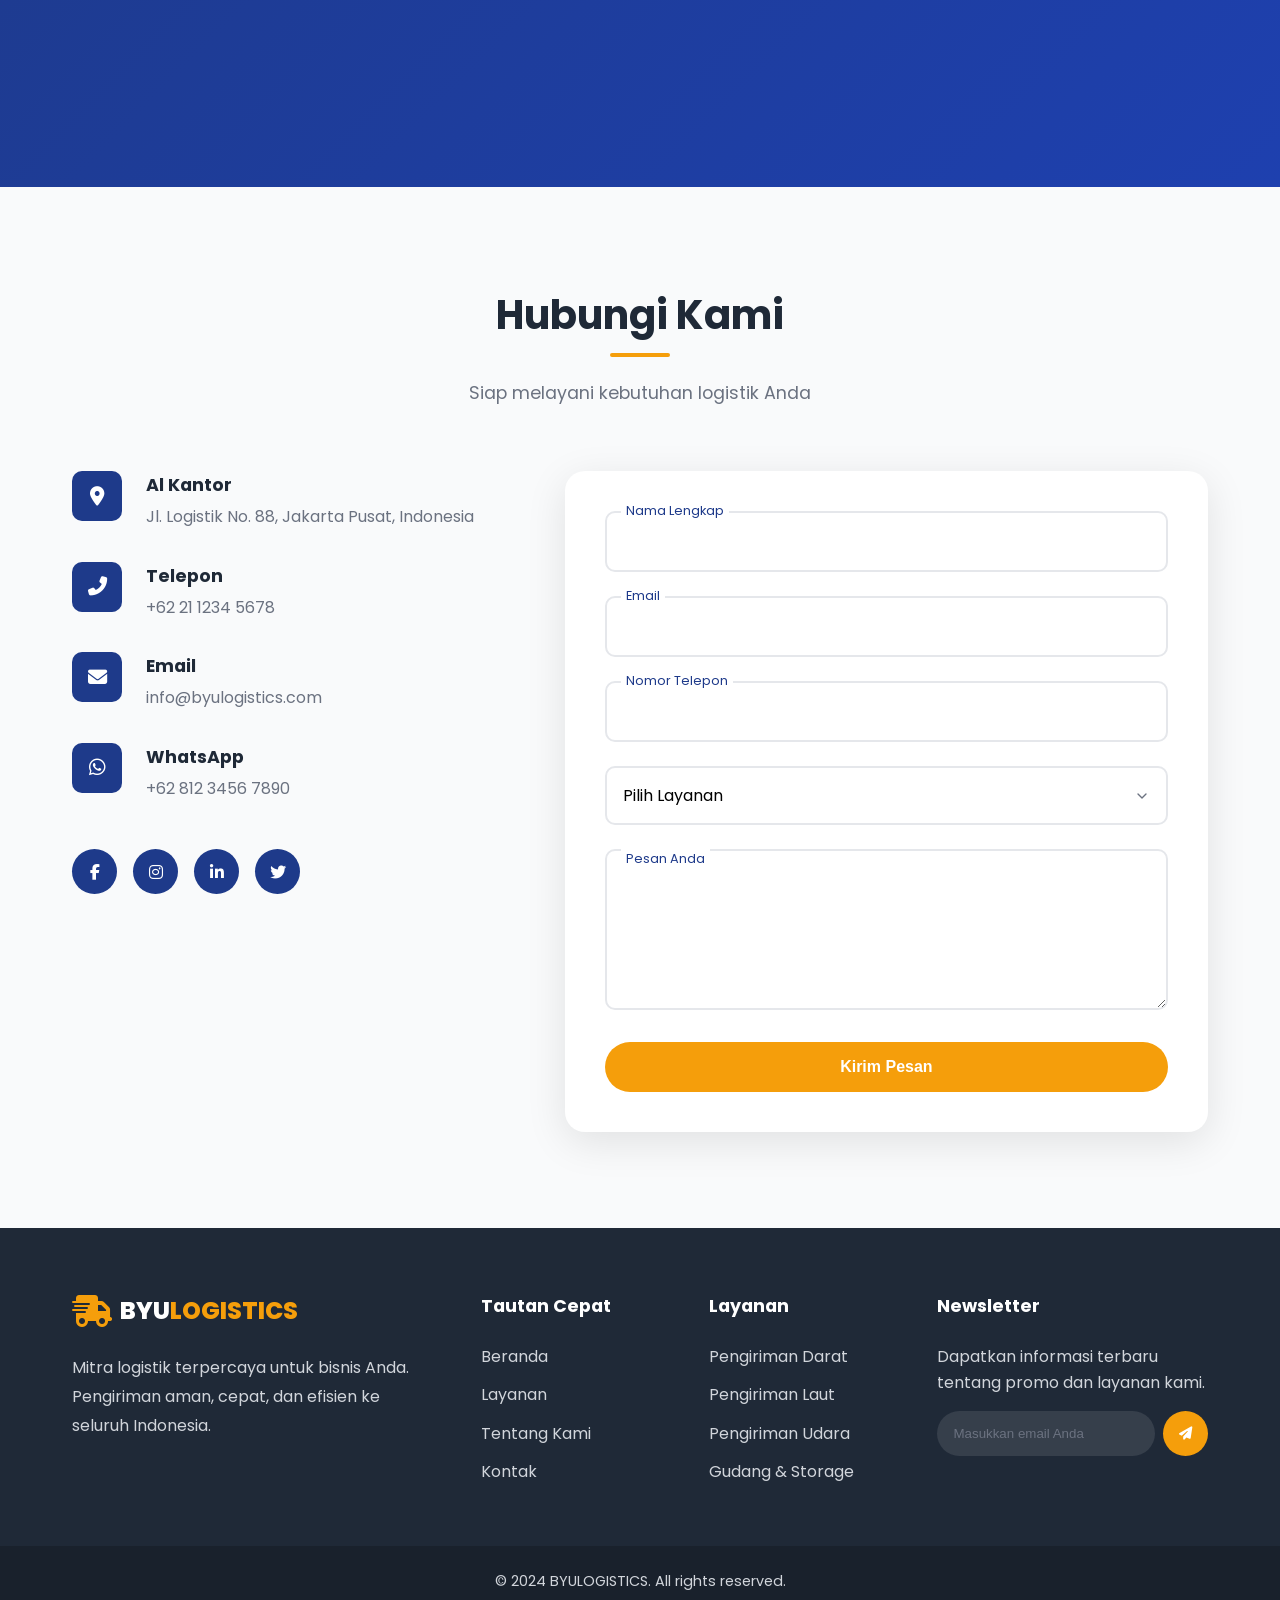
==== commit 707222a6: "Add login page and update landing page" ====
--- a/index.html
+++ b/index.html
@@ -23,12 +23,12 @@
                 <li><a href="#services" class="nav-link">Layanan</a></li>
                 <li><a href="#about" class="nav-link">Tentang</a></li>
                 <li><a href="#contact" class="nav-link">Kontak</a></li>
-                <li><a href="#" class="nav-link btn-login" id="loginBtn">
+<li><a href="login.html" class="nav-link btn-login">
                     <i class="fas fa-sign-in-alt"></i> Login
                 </a></li>
             </ul>
             <div class="nav-auth-mobile">
-                <a href="#" class="btn-login-mobile" id="loginBtnMobile">
+                <a href="login.html" class="btn-login-mobile" id="loginBtnMobile">
                     <i class="fas fa-sign-in-alt"></i> Login
                 </a>
             </div>
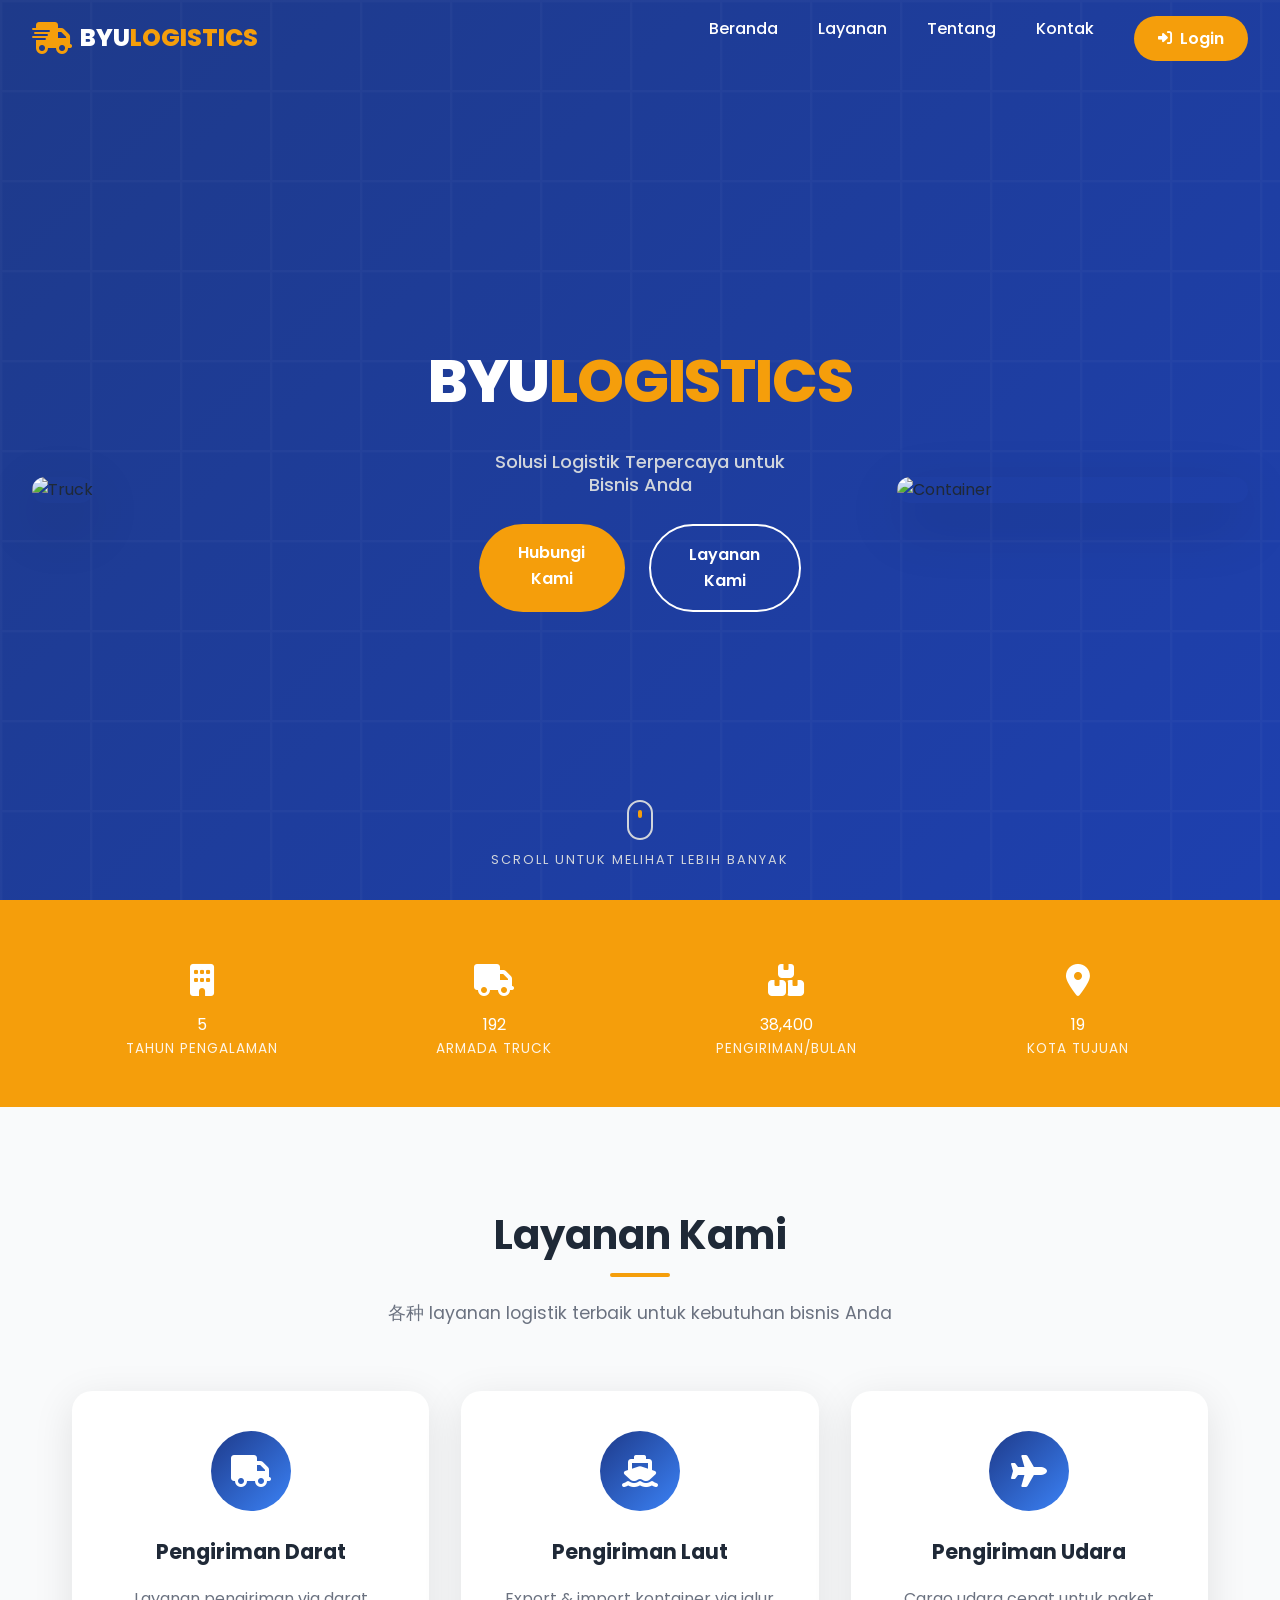
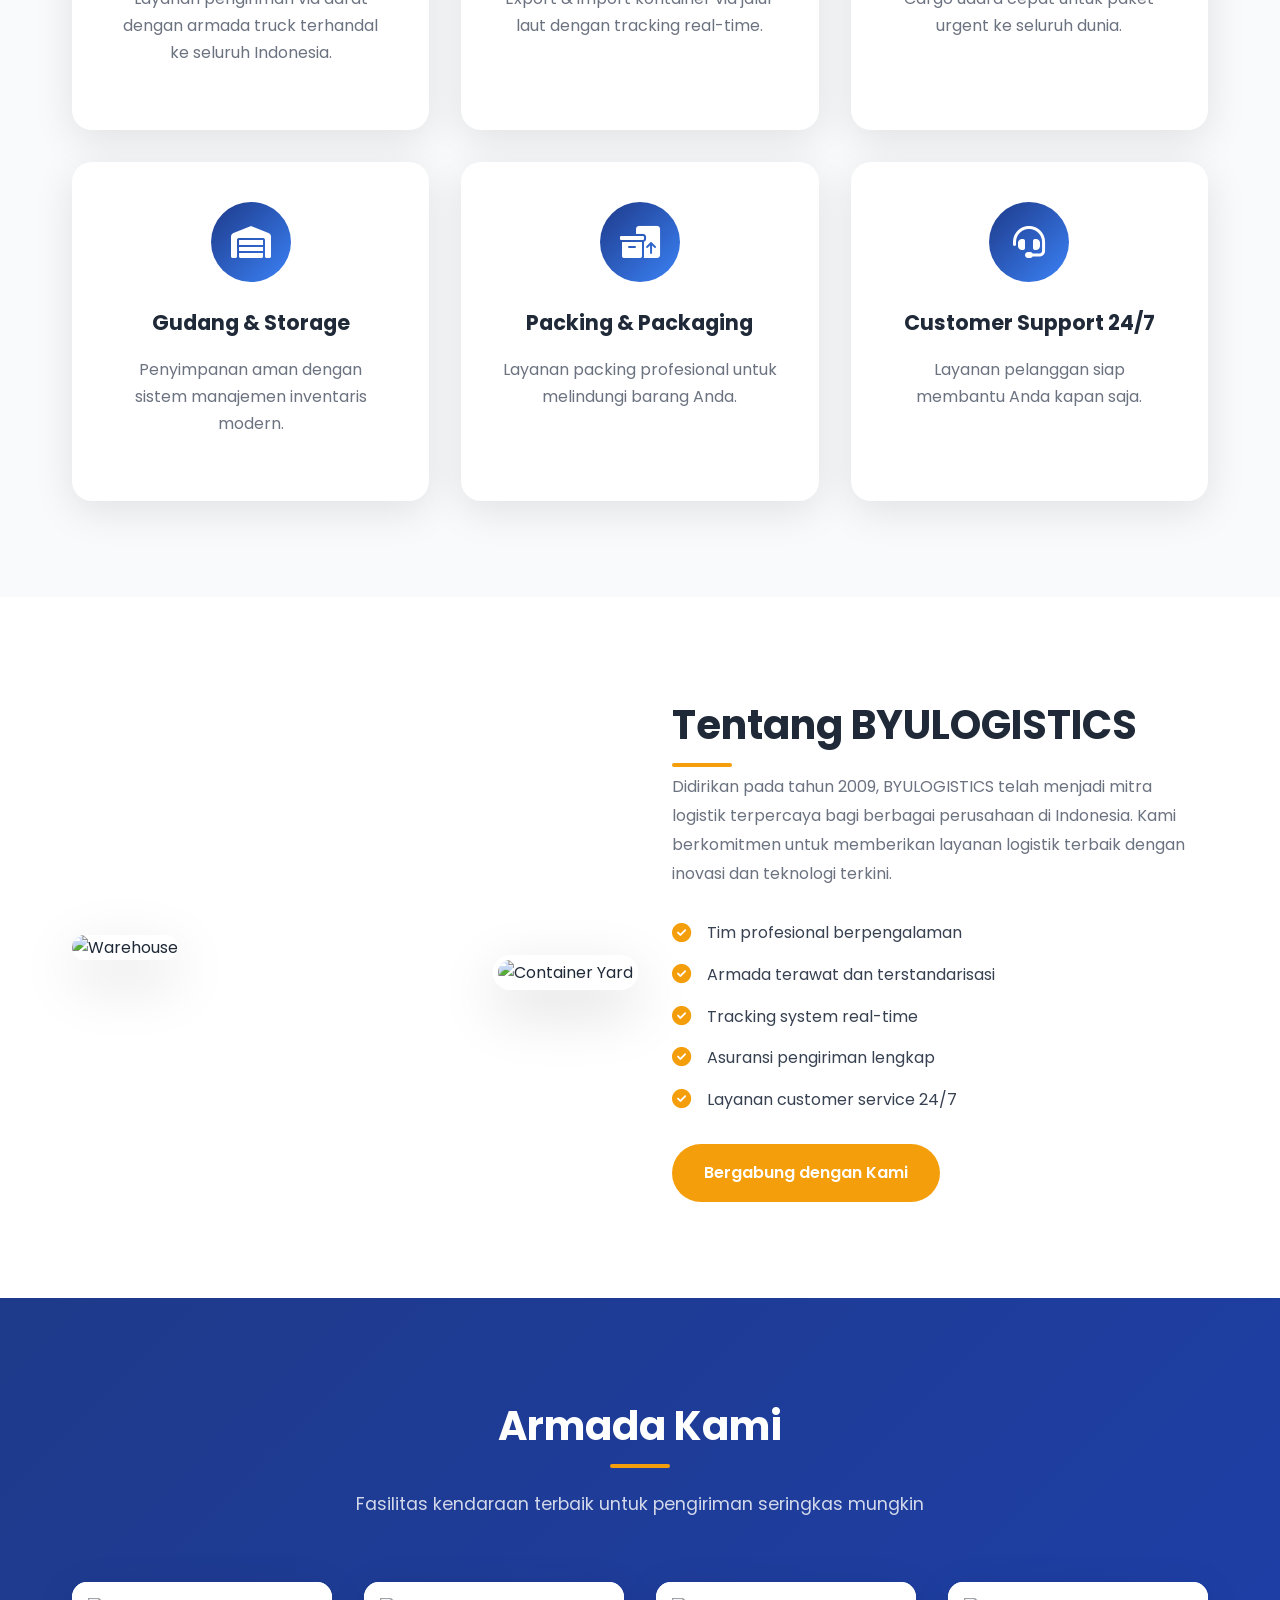
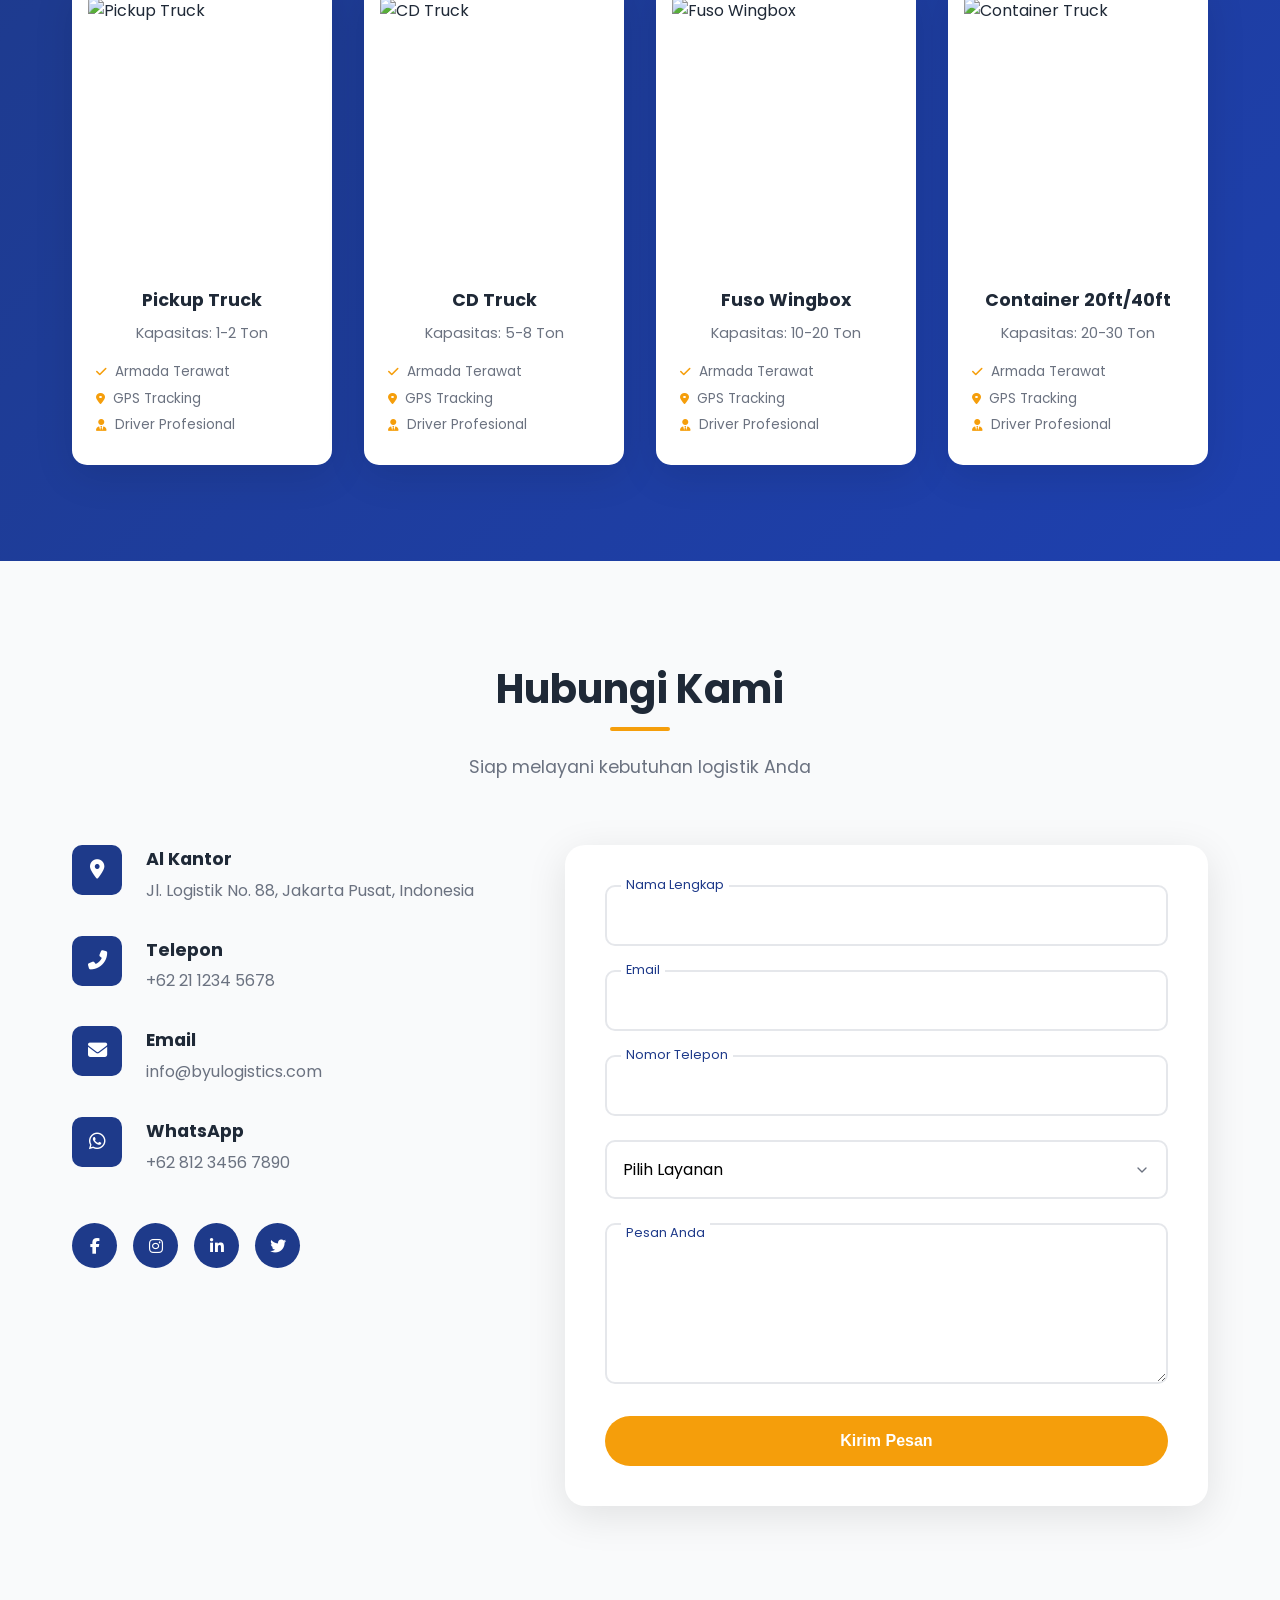
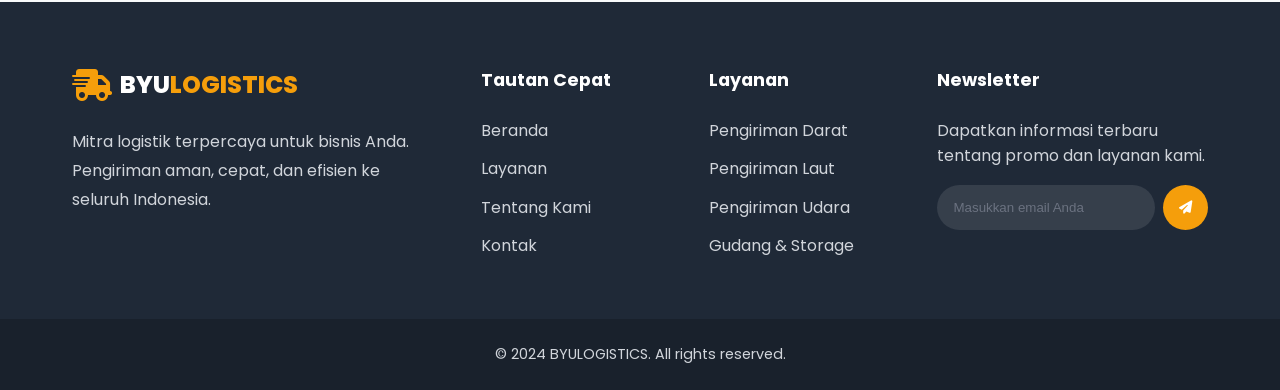
==== commit ddf36977: "Optimize landing page: Hero typography balanced, stats sizing/spacing refined, Hero-Stats separation" ====
--- a/index.html
+++ b/index.html
@@ -47,12 +47,11 @@
             <div class="hero-truck">
                 <img src="https://images.unsplash.com/photo-1601584115197-04ecc0da31d7?w=600&q=80" alt="Truck" class="truck-img">
             </div>
-            <div class="hero-text">
+            <div class="hero-text-container">
                 <h1 class="hero-title">
                     <span class="title-line">BYU</span><span class="title-accent">LOGISTICS</span>
                 </h1>
-                <p class="hero-tagline">Solusi Logistik Terpercaya untuk Bisnis Anda</p>
-                <p class="hero-desc">Pengiriman aman, cepat, dan efisien ke seluruh Indonesia dengan armada terbaik dan tim profesional.</p>
+                <h2 class="hero-subtitle">Solusi Logistik Terpercaya untuk Bisnis Anda</h2>
                 <div class="hero-buttons">
                     <a href="#contact" class="btn btn-primary">Hubungi Kami</a>
                     <a href="#services" class="btn btn-secondary">Layanan Kami</a>
@@ -61,6 +60,7 @@
             <div class="hero-container">
                 <img src="https://images.unsplash.com/photo-1586528116311-ad8dd3c8310d?w=500&q=80" alt="Container" class="container-img">
             </div>
+
         </div>
         <div class="scroll-indicator">
             <div class="mouse">
@@ -201,31 +201,51 @@
         </div>
         <div class="fleet-showcase">
             <div class="fleet-card">
-                <img src="https://images.unsplash.com/photo-1601362840469-51e4d8d58785?w=400&q=80" alt="Pickup">
+<img src="https://www.autoini.com/wp-content/uploads/2025/05/isuzu-traga-black-premium-indonesia-autoini.webp" alt="Pickup Truck" loading="lazy">
                 <div class="fleet-info">
-                    <h4>Pickup</h4>
+                    <h4>Pickup Truck</h4>
                     <p>Kapasitas: 1-2 Ton</p>
+                    <ul class="fleet-badges">
+                        <li><i class="fas fa-check"></i>Armada Terawat</li>
+                        <li><i class="fas fa-map-marker-alt"></i>GPS Tracking</li>
+                        <li><i class="fas fa-user-tie"></i>Driver Profesional</li>
+                    </ul>
                 </div>
             </div>
             <div class="fleet-card">
-                <img src="https://images.unsplash.com/photo-1591768793355-74d04bb6608f?w=400&q=80" alt="CD Truck">
+<img src="https://pluspng.com/img-png/cargo-truck-png-truck-png-2279.png" alt="CD Truck" loading="lazy">
                 <div class="fleet-info">
                     <h4>CD Truck</h4>
                     <p>Kapasitas: 5-8 Ton</p>
+                    <ul class="fleet-badges">
+                        <li><i class="fas fa-check"></i>Armada Terawat</li>
+                        <li><i class="fas fa-map-marker-alt"></i>GPS Tracking</li>
+                        <li><i class="fas fa-user-tie"></i>Driver Profesional</li>
+                    </ul>
                 </div>
             </div>
             <div class="fleet-card">
-                <img src="https://images.unsplash.com/photo-1619641805634-98e5c713e70d?w=400&q=80" alt="Fuso">
+<img src="https://isuzu-online.com/wp-content/uploads/2024/12/Isuzu-Giga-FTR-Wingbox-Harga-Terbaru.png" alt="Fuso Wingbox" loading="lazy">
                 <div class="fleet-info">
-                    <h4>Fuso / Wingbox</h4>
+                    <h4>Fuso Wingbox</h4>
                     <p>Kapasitas: 10-20 Ton</p>
+                    <ul class="fleet-badges">
+                        <li><i class="fas fa-check"></i>Armada Terawat</li>
+                        <li><i class="fas fa-map-marker-alt"></i>GPS Tracking</li>
+                        <li><i class="fas fa-user-tie"></i>Driver Profesional</li>
+                    </ul>
                 </div>
             </div>
             <div class="fleet-card">
-                <img src="https://images.unsplash.com/photo-1580674285054-bed31e145f59?w=400&q=80" alt="Container">
+<img src="https://www.shutterstock.com/image-photo/semi-trailer-truck-isolated-on-600nw-2578070001.jpg" alt="Container Truck" loading="lazy">
                 <div class="fleet-info">
-                    <h4>Container 20ft/40ft</h4>Kapasitas:>
-                    <p 20-30 Ton</p>
+                    <h4>Container 20ft/40ft</h4>
+                    <p>Kapasitas: 20-30 Ton</p>
+                    <ul class="fleet-badges">
+                        <li><i class="fas fa-check"></i>Armada Terawat</li>
+                        <li><i class="fas fa-map-marker-alt"></i>GPS Tracking</li>
+                        <li><i class="fas fa-user-tie"></i>Driver Profesional</li>
+                    </ul>
                 </div>
             </div>
         </div>
--- a/style.css
+++ b/style.css
@@ -209,16 +209,68 @@
     transform: rotate(0deg) scale(1.05);
 }
 
-.hero-text {
+.hero-text-container {
+    grid-column: 2;
+    display: flex;
+    flex-direction: column;
+    align-items: center;
+    justify-content: center;
+    z-index: 2;
+    padding: 0 4rem;
+    max-width: 450px;
+    margin: 0 auto;
     text-align: center;
-    animation: fadeInUp 1s ease-out 0.3s both;
-}
+    animation: fadeInUp 0.8s ease-out 0.3s both;
+}
+
+@media (max-width: 1200px) {
+    .hero-text-container {
+        grid-column: 1 / -1;
+        order: -1;
+        padding: 0 2rem;
+        max-width: 100%;
+    }
+}
+
+
 
 .hero-title {
-    font-size: 4rem;
+    font-size: clamp(40px, 7vw, 60px);
     font-weight: 800;
-    line-height: 1;
+    letter-spacing: -0.02em;
+    line-height: 1.1;
     margin-bottom: 1rem;
+    text-align: center;
+    white-space: nowrap;
+}
+
+
+
+.hero-title .highlight {
+    color: #f59e0b;
+}
+
+.hero-subtitle {
+    font-size: clamp(14px, 2.2vw, 18px);
+    font-weight: 500;
+    margin: 1.2rem 0 2rem 0;
+    text-align: center;
+    line-height: 1.3;
+    color: var(--gray-300);
+    max-width: 380px;
+    margin-left: auto;
+    margin-right: auto;
+}
+
+
+
+.hero-desc {
+    font-size: clamp(16px, 2.5vw, 18px);
+    line-height: 1.6;
+    max-width: 450px;
+    margin: 1.5rem auto 2.5rem;
+    text-align: center;
+    color: var(--gray-200);
 }
 
 .title-line {
@@ -227,7 +279,6 @@
 
 .title-accent {
     color: var(--secondary-color);
-    display: block;
 }
 
 .hero-tagline {
@@ -248,9 +299,12 @@
 
 .hero-buttons {
     display: flex;
-    gap: 1rem;
+    gap: 1.5rem;
     justify-content: center;
-    flex-wrap: wrap;
+    flex-wrap: nowrap;
+    margin-top: 1rem;
+    position: relative;
+    top: -20px;
 }
 
 .btn {
@@ -349,10 +403,10 @@
    ============================================ */
 .stats {
     background: var(--secondary-color);
-    padding: 3rem 0;
+    padding: 4rem 0 3rem 0;
     position: relative;
     z-index: 10;
-    margin-top: -50px;
+    margin-top: 0;
 }
 
 .stats-container {
@@ -370,23 +424,30 @@
 }
 
 .stat-item i {
+    font-size: 2rem;
+    margin-bottom: 1rem;
+}
+</xai:function_call)
+
+
+<xai:function_call name="edit_file">
+<parameter name="path">c:/Website/website/BYULOGISTICS/style.css
+
+.stat-number {
     font-size: 2.5rem;
-    margin-bottom: 1rem;
-}
-
-.stat-number {
-    font-size: 3rem;
     font-weight: 800;
     line-height: 1;
     margin-bottom: 0.5rem;
 }
 
+
 .stat-label {
-    font-size: 0.9rem;
+    font-size: 0.85rem;
     text-transform: uppercase;
     letter-spacing: 1px;
     opacity: 0.9;
 }
+
 
 /* ============================================
    Services Section
@@ -636,14 +697,49 @@
 }
 
 .fleet-card img {
-    width: 100%;
-    height: 200px;
-    object-fit: cover;
+  width: 100%;
+  height: 280px;
+  object-fit: contain;
+  object-position: center;
+  background: var(--white);
+  display: block !important;
+  border-radius: 12px 12px 0 0;
+  padding: 1rem;
+  box-sizing: border-box;
+  transition: var(--transition);
+}
+
+.fleet-card:hover img {
+    transform: scale(1.05);
+}
+
+.fleet-badges {
+    list-style: none;
+    margin-top: 1rem;
+    padding: 0;
+    font-size: 0.85rem;
+}
+
+.fleet-badges li {
+    display: flex;
+    align-items: center;
+    gap: 0.5rem;
+    margin-bottom: 0.3rem;
+    color: var(--gray-500);
+}
+
+.fleet-badges i {
+    color: var(--secondary-color);
+    font-size: 0.75rem;
 }
 
 .fleet-info {
     padding: 1.5rem;
     text-align: center;
+}
+
+.fleet-card {
+    position: relative;
 }
 
 .fleet-info h4 {
@@ -1073,12 +1169,47 @@
     }
     
     .fleet-showcase {
-        grid-template-columns: 1fr;
+        grid-template-columns: repeat(2, 1fr);
+        gap: 1rem;
+    }
+    
+    .fleet-card img {
+        height: 200px;
+    }
+    
+    .fleet-info h4 {
+        font-size: 1rem;
+    }
+    
+    .fleet-badges {
+        font-size: 0.8rem;
     }
     
     .footer-container {
         grid-template-columns: 1fr;
         text-align: center;
+    }
+}
+
+@media (max-width: 480px) {
+    .fleet-showcase {
+        grid-template-columns: 1fr;
+    }
+    
+    .hero-title {
+        font-size: 2rem;
+    }
+    
+    .section-title {
+        font-size: 1.8rem;
+    }
+    
+    .stat-number {
+        font-size: 2rem;
+    }
+    
+    .btn {
+        padding: 0.8rem 1.5rem;
     }
 }
 
